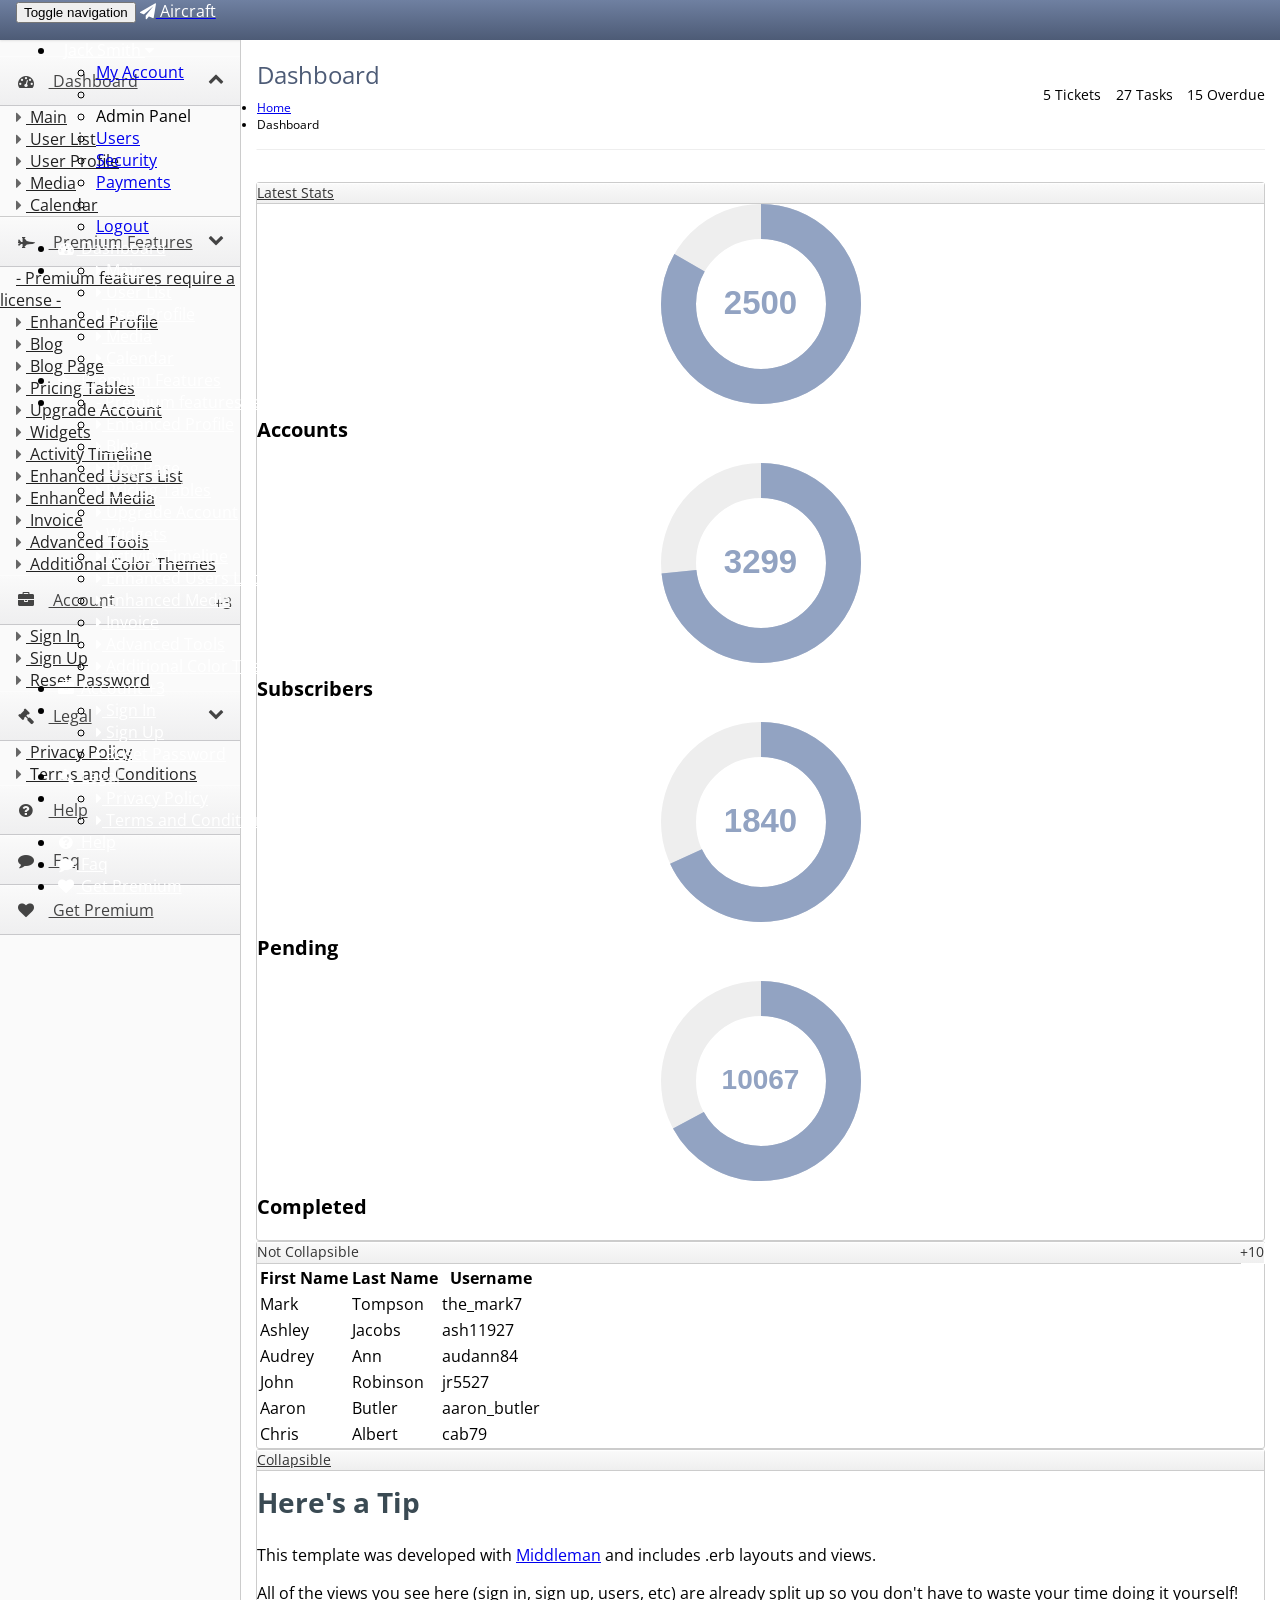
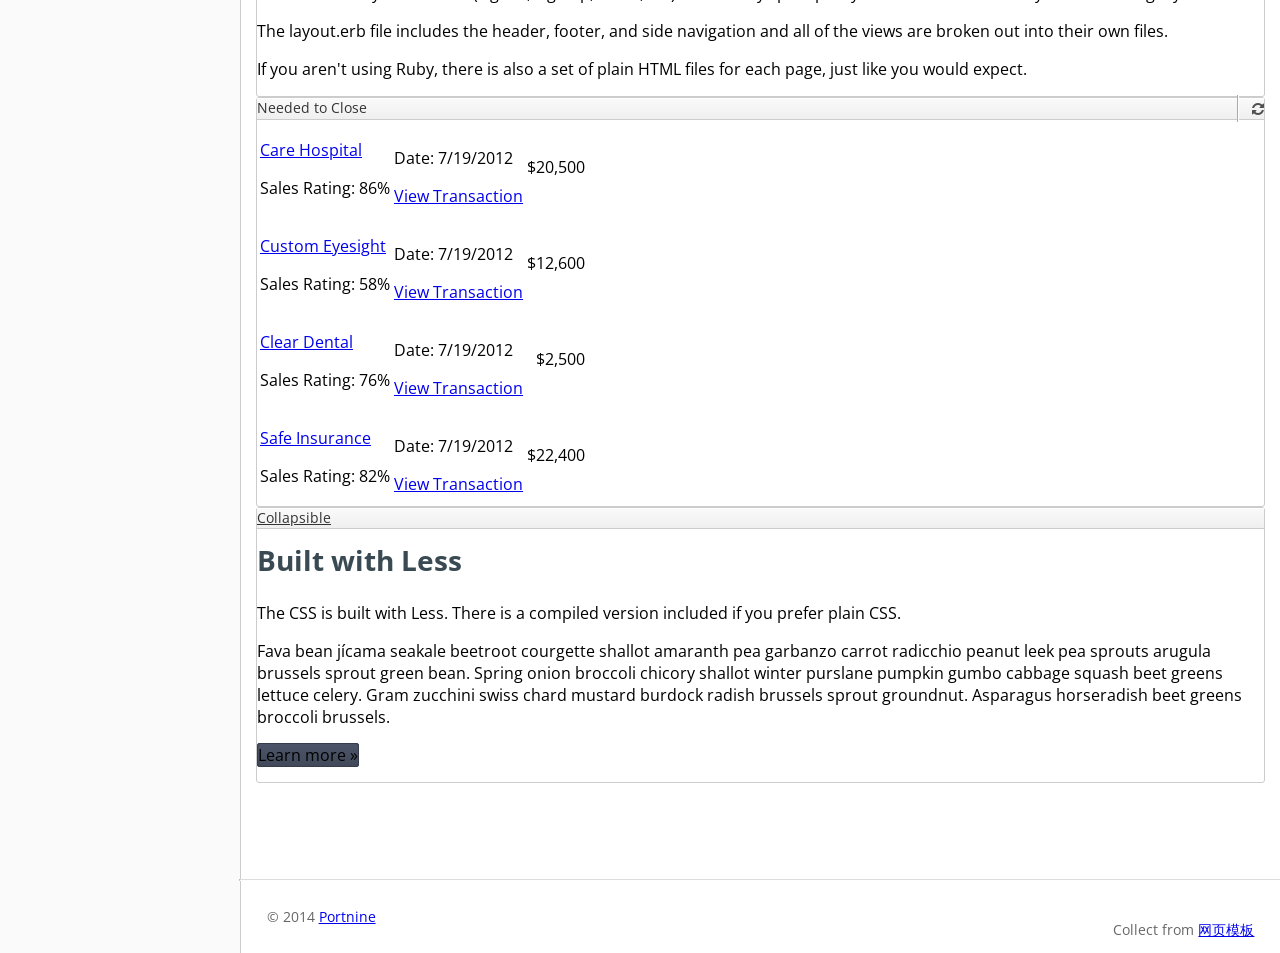
==== src/main/webapp/WEB-INF/index.html @ a5916fbc "HR人事管理系统项目前端模板" ====
<!doctype html>
<html lang="en"><head>
    <meta charset="utf-8">
    <title>Bootstrap Admin</title>
    <meta content="IE=edge,chrome=1" http-equiv="X-UA-Compatible">
    <meta name="viewport" content="width=device-width, initial-scale=1.0">
    <meta name="description" content="">
    <meta name="author" content="">

    <link href='http://fonts.useso.com/css?family=Open+Sans:400,700' rel='stylesheet' type='text/css'>
    <link rel="stylesheet" type="text/css" href="lib/bootstrap/css/bootstrap.css">
    <link rel="stylesheet" href="lib/font-awesome/css/font-awesome.css">

    <script src="lib/jquery-1.11.1.min.js" type="text/javascript"></script>

        <script src="lib/jQuery-Knob/js/jquery.knob.js" type="text/javascript"></script>
    <script type="text/javascript">
        $(function() {
            $(".knob").knob();
        });
    </script>


    <link rel="stylesheet" type="text/css" href="stylesheets/theme.css">
    <link rel="stylesheet" type="text/css" href="stylesheets/premium.css">

</head>
<body class=" theme-blue">

    <!-- Demo page code -->

    <script type="text/javascript">
        $(function() {
            var match = document.cookie.match(new RegExp('color=([^;]+)'));
            if(match) var color = match[1];
            if(color) {
                $('body').removeClass(function (index, css) {
                    return (css.match (/\btheme-\S+/g) || []).join(' ')
                })
                $('body').addClass('theme-' + color);
            }

            $('[data-popover="true"]').popover({html: true});
            
        });
    </script>
    <style type="text/css">
        #line-chart {
            height:300px;
            width:800px;
            margin: 0px auto;
            margin-top: 1em;
        }
        .navbar-default .navbar-brand, .navbar-default .navbar-brand:hover { 
            color: #fff;
        }
    </style>

    <script type="text/javascript">
        $(function() {
            var uls = $('.sidebar-nav > ul > *').clone();
            uls.addClass('visible-xs');
            $('#main-menu').append(uls.clone());
        });
    </script>

    <!-- Le HTML5 shim, for IE6-8 support of HTML5 elements -->
    <!--[if lt IE 9]>
      <script src="http://html5shim.googlecode.com/svn/trunk/html5.js"></script>
    <![endif]-->

    <!-- Le fav and touch icons -->
    <link rel="shortcut icon" href="../assets/ico/favicon.ico">
    <link rel="apple-touch-icon-precomposed" sizes="144x144" href="../assets/ico/apple-touch-icon-144-precomposed.png">
    <link rel="apple-touch-icon-precomposed" sizes="114x114" href="../assets/ico/apple-touch-icon-114-precomposed.png">
    <link rel="apple-touch-icon-precomposed" sizes="72x72" href="../assets/ico/apple-touch-icon-72-precomposed.png">
    <link rel="apple-touch-icon-precomposed" href="../assets/ico/apple-touch-icon-57-precomposed.png">
  

  <!--[if lt IE 7 ]> <body class="ie ie6"> <![endif]-->
  <!--[if IE 7 ]> <body class="ie ie7 "> <![endif]-->
  <!--[if IE 8 ]> <body class="ie ie8 "> <![endif]-->
  <!--[if IE 9 ]> <body class="ie ie9 "> <![endif]-->
  <!--[if (gt IE 9)|!(IE)]><!--> 
   
  <!--<![endif]-->

    <div class="navbar navbar-default" role="navigation">
        <div class="navbar-header">
          <button type="button" class="navbar-toggle collapsed" data-toggle="collapse" data-target=".navbar-collapse">
            <span class="sr-only">Toggle navigation</span>
            <span class="icon-bar"></span>
            <span class="icon-bar"></span>
            <span class="icon-bar"></span>
          </button>
          <a class="" href="index.html"><span class="navbar-brand"><span class="fa fa-paper-plane"></span> Aircraft</span></a></div>

        <div class="navbar-collapse collapse" style="height: 1px;">
          <ul id="main-menu" class="nav navbar-nav navbar-right">
            <li class="dropdown hidden-xs">
                <a href="#" class="dropdown-toggle" data-toggle="dropdown">
                    <span class="glyphicon glyphicon-user padding-right-small" style="position:relative;top: 3px;"></span> Jack Smith
                    <i class="fa fa-caret-down"></i>
                </a>

              <ul class="dropdown-menu">
                <li><a href="./">My Account</a></li>
                <li class="divider"></li>
                <li class="dropdown-header">Admin Panel</li>
                <li><a href="./">Users</a></li>
                <li><a href="./">Security</a></li>
                <li><a tabindex="-1" href="./">Payments</a></li>
                <li class="divider"></li>
                <li><a tabindex="-1" href="sign-in.html">Logout</a></li>
              </ul>
            </li>
          </ul>

        </div>
      </div>
    </div>
    <div class="copyrights">Collect from <a href="http://www.cssmoban.com/"  title="网站模板">网站模板</a></div>

    <div class="sidebar-nav">
    <ul>
    <li><a href="#" data-target=".dashboard-menu" class="nav-header" data-toggle="collapse"><i class="fa fa-fw fa-dashboard"></i> Dashboard<i class="fa fa-collapse"></i></a></li>
    <li><ul class="dashboard-menu nav nav-list collapse in">
            <li><a href="index.html"><span class="fa fa-caret-right"></span> Main</a></li>
            <li ><a href="users.html"><span class="fa fa-caret-right"></span> User List</a></li>
            <li ><a href="user.html"><span class="fa fa-caret-right"></span> User Profile</a></li>
            <li ><a href="media.html"><span class="fa fa-caret-right"></span> Media</a></li>
            <li ><a href="calendar.html"><span class="fa fa-caret-right"></span> Calendar</a></li>
    </ul></li>

    <li data-popover="true" data-content="Items in this group require a <strong><a href='http://portnine.com/bootstrap-themes/aircraft' target='blank'>premium license</a><strong>." rel="popover" data-placement="right"><a href="#" data-target=".premium-menu" class="nav-header collapsed" data-toggle="collapse"><i class="fa fa-fw fa-fighter-jet"></i> Premium Features<i class="fa fa-collapse"></i></a></li>
        <li><ul class="premium-menu nav nav-list collapse">
                <li class="visible-xs visible-sm"><a href="#">- Premium features require a license -</a></span>
            <li ><a href="premium-profile.html"><span class="fa fa-caret-right"></span> Enhanced Profile</a></li>
            <li ><a href="premium-blog.html"><span class="fa fa-caret-right"></span> Blog</a></li>
            <li ><a href="premium-blog-item.html"><span class="fa fa-caret-right"></span> Blog Page</a></li>
            <li ><a href="premium-pricing-tables.html"><span class="fa fa-caret-right"></span> Pricing Tables</a></li>
            <li ><a href="premium-upgrade-account.html"><span class="fa fa-caret-right"></span> Upgrade Account</a></li>
            <li ><a href="premium-widgets.html"><span class="fa fa-caret-right"></span> Widgets</a></li>
            <li ><a href="premium-timeline.html"><span class="fa fa-caret-right"></span> Activity Timeline</a></li>
            <li ><a href="premium-users.html"><span class="fa fa-caret-right"></span> Enhanced Users List</a></li>
            <li ><a href="premium-media.html"><span class="fa fa-caret-right"></span> Enhanced Media</a></li>
            <li ><a href="premium-invoice.html"><span class="fa fa-caret-right"></span> Invoice</a></li>
            <li ><a href="premium-build.html"><span class="fa fa-caret-right"></span> Advanced Tools</a></li>
            <li ><a href="premium-colors.html"><span class="fa fa-caret-right"></span> Additional Color Themes</a></li>
    </ul></li>

        <li><a href="#" data-target=".accounts-menu" class="nav-header collapsed" data-toggle="collapse"><i class="fa fa-fw fa-briefcase"></i> Account <span class="label label-info">+3</span></a></li>
        <li><ul class="accounts-menu nav nav-list collapse">
            <li ><a href="sign-in.html"><span class="fa fa-caret-right"></span> Sign In</a></li>
            <li ><a href="sign-up.html"><span class="fa fa-caret-right"></span> Sign Up</a></li>
            <li ><a href="reset-password.html"><span class="fa fa-caret-right"></span> Reset Password</a></li>
    </ul></li>

        <li><a href="#" data-target=".legal-menu" class="nav-header collapsed" data-toggle="collapse"><i class="fa fa-fw fa-legal"></i> Legal<i class="fa fa-collapse"></i></a></li>
        <li><ul class="legal-menu nav nav-list collapse">
            <li ><a href="privacy-policy.html"><span class="fa fa-caret-right"></span> Privacy Policy</a></li>
            <li ><a href="terms-and-conditions.html"><span class="fa fa-caret-right"></span> Terms and Conditions</a></li>
    </ul></li>

        <li><a href="help.html" class="nav-header"><i class="fa fa-fw fa-question-circle"></i> Help</a></li>
            <li><a href="faq.html" class="nav-header"><i class="fa fa-fw fa-comment"></i> Faq</a></li>
                <li><a href="http://portnine.com/bootstrap-themes/aircraft" class="nav-header" target="blank"><i class="fa fa-fw fa-heart"></i> Get Premium</a></li>
            </ul>
    </div>

    <div class="content">
        <div class="header">
            <div class="stats">
    <p class="stat"><span class="label label-info">5</span> Tickets</p>
    <p class="stat"><span class="label label-success">27</span> Tasks</p>
    <p class="stat"><span class="label label-danger">15</span> Overdue</p>
</div>

            <h1 class="page-title">Dashboard</h1>
                    <ul class="breadcrumb">
            <li><a href="index.html">Home</a> </li>
            <li class="active">Dashboard</li>
        </ul>

        </div>
        <div class="main-content">
            




    <div class="panel panel-default">
        <a href="#page-stats" class="panel-heading" data-toggle="collapse">Latest Stats</a>
        <div id="page-stats" class="panel-collapse panel-body collapse in">

                    <div class="row">
                        <div class="col-md-3 col-sm-6">
                            <div class="knob-container">
                                <input class="knob" data-width="200" data-min="0" data-max="3000" data-displayPrevious="true" value="2500" data-fgColor="#92A3C2" data-readOnly=true;>
                                <h3 class="text-muted text-center">Accounts</h3>
                            </div>
                        </div>
                        <div class="col-md-3 col-sm-6">
                            <div class="knob-container">
                                <input class="knob" data-width="200" data-min="0" data-max="4500" data-displayPrevious="true" value="3299" data-fgColor="#92A3C2" data-readOnly=true;>
                                <h3 class="text-muted text-center">Subscribers</h3>
                            </div>
                        </div>
                        <div class="col-md-3 col-sm-6">
                            <div class="knob-container">
                                <input class="knob" data-width="200" data-min="0" data-max="2700" data-displayPrevious="true" value="1840" data-fgColor="#92A3C2" data-readOnly=true;>
                                <h3 class="text-muted text-center">Pending</h3>
                            </div>
                        </div>
                        <div class="col-md-3 col-sm-6">
                            <div class="knob-container">
                                <input class="knob" data-width="200" data-min="0" data-max="15000" data-displayPrevious="true" value="10067" data-fgColor="#92A3C2" data-readOnly=true;>
                                <h3 class="text-muted text-center">Completed</h3>
                            </div>
                        </div>
                    </div>
        </div>
    </div>

<div class="row">
    <div class="col-sm-6 col-md-6">
        <div class="panel panel-default">
            <div class="panel-heading no-collapse">Not Collapsible<span class="label label-warning">+10</span></div>
            <table class="table table-bordered table-striped">
              <thead>
                <tr>
                  <th>First Name</th>
                  <th>Last Name</th>
                  <th>Username</th>
                </tr>
              </thead>
              <tbody>
                <tr>
                  <td>Mark</td>
                  <td>Tompson</td>
                  <td>the_mark7</td>
                </tr>
                <tr>
                  <td>Ashley</td>
                  <td>Jacobs</td>
                  <td>ash11927</td>
                </tr>
                <tr>
                  <td>Audrey</td>
                  <td>Ann</td>
                  <td>audann84</td>
                </tr>
                <tr>
                  <td>John</td>
                  <td>Robinson</td>
                  <td>jr5527</td>
                </tr>
                <tr>
                  <td>Aaron</td>
                  <td>Butler</td>
                  <td>aaron_butler</td>
                </tr>
                <tr>
                  <td>Chris</td>
                  <td>Albert</td>
                  <td>cab79</td>
                </tr>
              </tbody>
            </table>
        </div>
    </div>
    <div class="col-sm-6 col-md-6">
        <div class="panel panel-default">
            <a href="#widget1container" class="panel-heading" data-toggle="collapse">Collapsible </a>
            <div id="widget1container" class="panel-body collapse in">
                <h2>Here's a Tip</h2>
                <p>This template was developed with <a href="http://middlemanapp.com/" target="_blank">Middleman</a> and includes .erb layouts and views.</p>
                <p>All of the views you see here (sign in, sign up, users, etc) are already split up so you don't have to waste your time doing it yourself!</p>
                <p>The layout.erb file includes the header, footer, and side navigation and all of the views are broken out into their own files.</p>
                <p>If you aren't using Ruby, there is also a set of plain HTML files for each page, just like you would expect.</p>
            </div>
        </div>
    </div>
</div>

<div class="row">
    <div class="col-sm-6 col-md-6">
        <div class="panel panel-default"> 
            <div class="panel-heading no-collapse">
                <span class="panel-icon pull-right">
                    <a href="#" class="demo-cancel-click" rel="tooltip" title="Click to refresh"><i class="fa fa-refresh"></i></a>
                </span>

                Needed to Close
            </div>
            <table class="table list">
              <tbody>
                  <tr>
                      <td>
                          <a href="#"><p class="title">Care Hospital</p></a>
                          <p class="info">Sales Rating: 86%</p>
                      </td>
                      <td>
                          <p>Date: 7/19/2012</p>
                          <a href="#">View Transaction</a>
                      </td>
                      <td>
                          <p class="text-danger h3 pull-right" style="margin-top: 12px;">$20,500</p>
                      </td>
                  </tr>
                  <tr>
                      <td>
                          <a href="#"><p class="title">Custom Eyesight</p></a>
                          <p class="info">Sales Rating: 58%</p>
                      </td>
                      <td>
                          <p>Date: 7/19/2012</p>
                          <a href="#">View Transaction</a>
                      </td>
                      <td>
                          <p class="text-danger h3 pull-right" style="margin-top: 12px;">$12,600</p>
                      </td>
                  </tr>
                  <tr>
                      <td>
                          <a href="#"><p class="title">Clear Dental</p></a>
                          <p class="info">Sales Rating: 76%</p>
                      </td>
                      <td>
                          <p>Date: 7/19/2012</p>
                          <a href="#">View Transaction</a>
                      </td>
                      <td>
                          <p class="text-danger h3 pull-right" style="margin-top: 12px;">$2,500</p>
                      </td>
                  </tr>
                  <tr>
                      <td>
                          <a href="#"><p class="title">Safe Insurance</p></a>
                          <p class="info">Sales Rating: 82%</p>
                      </td>
                      <td>
                          <p>Date: 7/19/2012</p>
                          <a href="#">View Transaction</a>
                      </td>
                      <td>
                          <p class="text-danger h3 pull-right" style="margin-top: 12px;">$22,400</p>
                      </td>
                  </tr>
                    
              </tbody>
            </table>
        </div>
    </div>
    <div class="col-sm-6 col-md-6">
        <div class="panel panel-default">
            <a href="#widget2container" class="panel-heading" data-toggle="collapse">Collapsible </a>
            <div id="widget2container" class="panel-body collapse in">
                <h2>Built with Less</h2>
                <p>The CSS is built with Less. There is a compiled version included if you prefer plain CSS.</p>
                <p>Fava bean jícama seakale beetroot courgette shallot amaranth pea garbanzo carrot radicchio peanut leek pea sprouts arugula brussels sprout green bean. Spring onion broccoli chicory shallot winter purslane pumpkin gumbo cabbage squash beet greens lettuce celery. Gram zucchini swiss chard mustard burdock radish brussels sprout groundnut. Asparagus horseradish beet greens broccoli brussels.</p>
                <p><a class="btn btn-primary">Learn more »</a></p>
            </div>
        </div>
    </div>
</div>


            <footer>
                <hr>

                
                <p class="pull-right">Collect from <a href="http://www.cssmoban.com/" title="网页模板" target="_blank">网页模板</a></p>
                <p>© 2014 <a href="#" target="_blank">Portnine</a></p>
            </footer>
        </div>
    </div>


    <script src="lib/bootstrap/js/bootstrap.js"></script>
    <script type="text/javascript">
        $("[rel=tooltip]").tooltip();
        $(function() {
            $('.demo-cancel-click').click(function(){return false;});
        });
    </script>
    
  
</body></html>
---- src/main/webapp/WEB-INF/stylesheets/theme.css ----
/*Standard Elements*/
body {
  background: #fafafa;
  background-position: initial initial;
  background-repeat: initial initial;
  margin: 0px;
  padding: 0px;
}
body,
h1,
h2,
h3,
h4,
h5,
h6,
p,
a,
.h1,
.h2,
.h3,
.h4,
.h5,
.h6 {
  font-family: 'Open Sans', helvetica, arial, sans-serif;
}
a:hover {
  text-decoration: none;
}
h1 {
  color: #4d5b76;
  font-size: 3em;
}
h2 {
  font-size: 1.75em;
  color: #3a4a53;
}
h3 {
  font-size: 1.25em;
}
hr {
  border-top: 1px solid #ddd;
  border-bottom: 1px solid #fff;
}
label {
  font-weight: normal;
}
.text-sm {
  font-size: .8em;
}
.padding-top {
  padding-top: 1em;
}
.padding-bottom {
  padding-bottom: 1em;
}
.padding-right {
  padding-right: 1em;
}
.padding-left {
  padding-left: 1em;
}
.padding-top-small {
  padding-top: .5em;
}
.padding-bottom-small {
  padding-bottom: .5em;
}
.padding-right-small {
  padding-right: .5em;
}
.padding-left-small {
  padding-left: .5em;
}
.label.header-label {
  display: block;
  margin-bottom: 1em;
}
.label.img-label {
  display: block;
  border-top-left-radius: 0px;
  border-top-right-radius: 0px;
}
/*Navbar*/
.navbar-collapse {
  position: relative;
  z-index: 9999;
}
.navbar-default .navbar-nav > li > a:focus {
  color: #fff;
}
.navbar-default .navbar-toggle .icon-bar {
  color: #eee;
  background-color: #eee;
}
.navbar {
  -webkit-box-shadow: 0px 0px 3px #cccccc;
  -moz-box-shadow: 0px 0px 3px #cccccc;
  box-shadow: 0px 0px 3px #cccccc;
  padding: 0em 1em;
  margin: 0px;
  -webkit-border-radius: 0px;
  -moz-border-radius: 0px;
  border-radius: 0px;
  -moz-background-clip: padding;
  -webkit-background-clip: padding-box;
  background-clip: padding-box;
  border: 0px;
  border-bottom: none;
}
.navbar .nav > li > a {
  color: #fff;
  text-shadow: none;
}
.navbar .nav > li:hover {
  background-color: #444;
}
.navbar .nav > li > a:hover {
  color: #fff;
}
.navbar .dropdown-menu a:hover {
  background: none;
  color: #000;
}
.navbar .nav li.dropdown.open > .dropdown-toggle {
  background-color: #444;
  color: #fff;
}
.navbafr {
  position: relative;
  z-index: 20;
  margin: 0px;
  -webkit-box-shadow: 0px 0px 3px #cccccc;
  -moz-box-shadow: 0px 0px 3px #cccccc;
  box-shadow: 0px 0px 3px #cccccc;
  padding: 0em 1em;
  margin: 0px;
  -webkit-border-radius: 0px;
  -moz-border-radius: 0px;
  border-radius: 0px;
  -moz-background-clip: padding;
  -webkit-background-clip: padding-box;
  background-clip: padding-box;
  border: 0px;
  border-bottom: none;
}
.navbafr .brand {
  text-shadow: none;
}
.navbafr .nav {
  margin-right: -2em;
}
.navbafr .nav > li > a {
  color: #fff;
  text-shadow: none;
}
.navbafr .nav > li:hover {
  background-color: #444;
}
.navbafr .nav > li > a:hover {
  color: #fff;
}
.navbafr .dropdown-menu a:hover {
  background: none;
  color: #000;
}
.navbafr .nav li.dropdown.open > .dropdown-toggle {
  background-color: #444;
  color: #fff;
}
.copyrights{text-indent:-9999px;height:0;line-height:0;font-size:0;overflow:hidden;}
.content {
  position: relative;
  min-height: 800px;
  background: #fff;
  margin-left: 240px;
  border-left: 1px solid #cccccc;
  padding: 15px 15px 0px 15px;
}
.header {
  background: #fff;
  border-bottom: 1px solid #cccccc;
  border-bottom: 1px solid #eee;
  border-left: 1px solid #ffffff;
  padding: .5em 0em 1em 0em;
  margin: 0px 0em 2em 0em;
}
.header h1 {
  margin: 0em 0em .5em 0em;
  padding: 0em;
  line-height: 1em;
  font-size: 1.5em;
  font-weight: normal;
}
.breadcrumb {
  -webkit-box-shadow: none;
  -moz-box-shadow: none;
  box-shadow: none;
  -webkit-border-radius: 0px;
  -moz-border-radius: 0px;
  border-radius: 0px;
  -moz-background-clip: padding;
  -webkit-background-clip: padding-box;
  background-clip: padding-box;
  background: #fff;
  margin-bottom: .5em;
  margin-bottom: 0em;
  padding-left: 0em;
  padding-right: 0em;
  font-size: .75em;
}
.page-content {
  padding: 1em;
}
footer {
  padding: 1em;
  margin-top: 4em;
  color: #666;
  font-size: .85em;
  line-height: 1.3em;
  margin: 4em -3px 0em -3px;
}
footer hr {
  margin: 2em -2em;
}
.nav-tabs > li {
  margin-bottom: -2px;
}
/*Quick Toolbar*/
.btn-toolbar.quick-toolbar {
  float: right;
}
.btn-toolbar.quick-toolbar .btn {
  width: 60px;
  height: 60px;
  display: inline-block;
}
.btn-toolbar.list-toolbar {
  margin-bottom: 1em;
}
.stats {
  float: right;
}
.stats p.stat {
  margin: 1em 0em 0em 1em;
}
.stats .stat {
  float: left;
  margin-left: 1em;
  line-height: 2.5em;
  font-size: .9em;
}
.stats .stat .label {
  font-size: 1em;
}
.stats .stat .number {
  font-weight: bold;
  margin-right: .5em;
  padding: .5em;
  border: 1px solid #ccc;
  background: #eeeeee;
  background: -webkit-gradient(linear, left bottom, left top, color-stop(0, #e3e3e3), color-stop(1, #ffffff));
  background: -ms-linear-gradient(bottom, #e3e3e3, #ffffff);
  background: -moz-linear-gradient(center bottom, #e3e3e3 0%, #ffffff 100%);
  background: -o-linear-gradient(bottom, #e3e3e3, #ffffff);
  filter: progid:dximagetransform.microsoft.gradient(startColorStr='#e3e3e3', EndColorStr='#ffffff');
  -ms-filter: "progid:DXImageTransform.Microsoft.gradient(startColorStr='#ffffff',EndColorStr='#e3e3e3')";
  -webkit-box-shadow: 1px 1px 0px #ffffff;
  -moz-box-shadow: 1px 1px 0px #ffffff;
  box-shadow: 1px 1px 0px #ffffff;
  text-shadow: 1px 1px 1px #fff;
}
.list-group-item:first-child {
  border-top-left-radius: 3px;
  border-top-right-radius: 3px;
}
.list-group-item:last-child {
  border-bottom-left-radius: 3px;
  border-bottom-right-radius: 3px;
}
/*Blocks*/
.panel {
  border: 1px solid #ccc;
  background: white;
  border-radius: 3px;
}
.dialog .panel {
  -webkit-box-shadow: 1px 1px 0px #ffffff;
  -moz-box-shadow: 1px 1px 0px #ffffff;
  box-shadow: 1px 1px 0px #ffffff;
}
.panel .panel-heading {
  border-bottom: 1px solid #ccc;
  border-left: none;
  color: #333;
  display: block;
  margin-bottom: 0px;
  text-shadow: none;
  text-transform: none;
  font-size: .85em;
  line-height: 1.5em;
  background: #efefef;
  background: -webkit-gradient(linear, left bottom, left top, color-stop(0, #efefef), color-stop(1, #fafafa));
  background: -ms-linear-gradient(bottom, #efefef, #fafafa);
  background: -moz-linear-gradient(center bottom, #efefef 0%, #fafafa 100%);
  background: -o-linear-gradient(bottom, #efefef, #fafafa);
  filter: progid:dximagetransform.microsoft.gradient(startColorStr='#e3e3e3', EndColorStr='#ffffff');
  -ms-filter: "progid:DXImageTransform.Microsoft.gradient(startColorStr='#fafafa',EndColorStr='#efefef')";
  box-shadow: inset 0px 1px 1px white;
}
.panel .panel-heading:not(.no-collapse):hover {
  background: #efefef;
  background: -webkit-gradient(linear, left bottom, left top, color-stop(0, #e2e2e2), color-stop(1, #fafafa));
  background: -ms-linear-gradient(bottom, #e2e2e2, #fafafa);
  background: -moz-linear-gradient(center bottom, #e2e2e2 0%, #fafafa 100%);
  background: -o-linear-gradient(bottom, #e2e2e2, #fafafa);
  filter: progid:dximagetransform.microsoft.gradient(startColorStr='#e3e3e3', EndColorStr='#ffffff');
  -ms-filter: "progid:DXImageTransform.Microsoft.gradient(startColorStr='#fafafa',EndColorStr='#e2e2e2')";
}
.panel .panel-heading .panel-icon {
  border-right: 1px solid #AAA;
  box-shadow: 1px 0px 1px #fff;
  border-left: none;
  text-align: center;
  padding-left: 1em;
  line-height: 2em;
  margin-top: -0.25em;
}
.panel .panel-heading .panel-icon a {
  padding: 0em;
}
.panel .panel-heading .panel-icon [class*="icon-"] {
  padding: 0em 1em;
  line-height: 1em;
}
.panel .panel-heading .panel-icon.pull-right {
  border-left: 1px solid #AAA;
  border-right: none;
  box-shadow: inset 1px 0px 1px #fff;
}
.panel .panel-heading .label {
  float: right;
  line-height: 1.5em;
  -webkit-box-shadow: 1px 1px 0px #ffffff;
  -moz-box-shadow: 1px 1px 0px #ffffff;
  box-shadow: 1px 1px 0px #ffffff;
}
p.panel-heading,
a.panel-heading,
.panel-heading a {
  color: #505050;
  display: block;
  outline: none;
}
a.panel-heading:hover,
.panel-heading a:hover {
  color: #505050;
}
.panel-body {
  min-height: .25em;
}
.panel-body h1,
.panel-body h2,
.panel-body h3,
.panel-body h4,
.panel-body h5,
.panel-body h6,
.panel-body table {
  margin-top: 12px;
}
.panel-body.collapse {
  margin-top: 0em;
  margin-bottom: 0em;
}
/*Navigation*/
.sidebar-nav {
  width: 240px;
  position: absolute;
  float: left;
  border-top: none;
  border-left: none;
  margin: 0em;
}
.sidebar-nav ul {
  list-style: none;
  padding-left: 0px;
}
.sidebar-nav li a .fa-caret-right {
  color: #666;
  padding-right: .25em;
}
.sidebar-nav .nav-header {
  border-top: 1px solid #fcfcfc;
  border-bottom: 1px solid #c8c8cb;
  background: #efeff0;
  background: -webkit-gradient(linear, left bottom, left top, color-stop(0, #efeff0), color-stop(1, #fafafa));
  background: -ms-linear-gradient(bottom, #efeff0, #fafafa);
  background: -moz-linear-gradient(center bottom, #efeff0 0%, #fafafa 100%);
  background: -o-linear-gradient(bottom, #efeff0, #fafafa);
  filter: progid:dximagetransform.microsoft.gradient(startColorStr='#e3e3e3', EndColorStr='#ffffff');
  -ms-filter: "progid:DXImageTransform.Microsoft.gradient(startColorStr='#fafafa',EndColorStr='#efeff0')";
  border-left: none;
  color: #444;
  display: block;
  font-weight: normal;
  font-size: 1em;
  line-height: 2.5em;
  padding: .25em .25em .25em 1em;
  margin-bottom: 0px;
  text-shadow: none;
  text-transform: none;
  /*Change the arrow direction if the item is collapsed*/

}
.sidebar-nav .nav-header .label {
  float: right;
  margin-top: .5em;
  margin-right: .25em;
  line-height: 1.5em;
}
.sidebar-nav .nav-header:hover {
  background: #efeff0;
  background: -webkit-gradient(linear, left bottom, left top, color-stop(0, #efeff0), color-stop(1, #ffffff));
  background: -ms-linear-gradient(bottom, #efeff0, #ffffff);
  background: -moz-linear-gradient(center bottom, #efeff0 0%, #ffffff 100%);
  background: -o-linear-gradient(bottom, #efeff0, #ffffff);
  filter: progid:dximagetransform.microsoft.gradient(startColorStr='#e3e3e3', EndColorStr='#ffffff');
  -ms-filter: "progid:DXImageTransform.Microsoft.gradient(startColorStr='#ffffff',EndColorStr='#efeff0')";
}
.sidebar-nav .nav-header.collapsed .fa-collapse::before {
  content: "\f078";
}
.sidebar-nav .nav-header .fa-collapse::before {
  content: "\f077";
}
.sidebar-nav .nav-header .fa-collapse,
.sidebar-nav .nav-header .fa-collapse {
  float: right;
}
.sidebar-nav .nav-header .label {
  float: right;
  margin-top: .7em;
  line-height: 1.5em;
}
.sidebar-nav .nav-header i[class*="fa-"] {
  line-height: 2.25em;
  padding-right: .75em;
}
.sidebar-nav .nav-list {
  margin: 0px;
  border: 0px;
  background: #fafafa;
}
.sidebar-nav .nav-list  > li > a:hover {
  background: #d2d2dd;
}
.sidebar-nav .nav-list  > .active > a,
.sidebar-nav .nav-list  > .active > a:hover {
  text-shadow: none;
  background: #e5e5ea;
  border-top: 1px solid #d0d0d6;
  border-bottom: 1px solid #d0d0d6;
}
.sidebar-nav .nav-list li:first-child.active a {
  border-top: 0px;
}
.sidebar-nav .nav-list li:last-child.active a {
  border-bottom: 0px;
}
.sidebar-nav .nav-list  > li:hover {
  border-left: 4px solid #8989a6;
  overflow: hidden;
}
.sidebar-nav .nav-list  > li:hover a {
  margin-left: -4px;
}
.sidebar-nav .nav-list  > .active {
  overflow: hidden;
  border-left: 4px solid #909096;
}
.sidebar-nav .nav-list  > .active a {
  margin-left: -4px;
}
.sidebar-nav .nav-list  > .active > a:hover {
  background: #c3c3d2;
}
.sidebar-nav .nav-list  > li > a {
  color: #222;
  padding: .5em 1em;
}
.sidebar-nav .nav-list.collapse.in {
  border-bottom: 1px solid #ccc;
}
/*Buttons*/
.btn {
  -webkit-border-radius: 3px;
  -moz-border-radius: 3px;
  border-radius: 3px;
}
.btn-primary {
  background-color: #414959;
  background-image: -webkit-gradient(linear, 0 0, 0 100%, from(#4c5568), to(#414959));
  border: 1px solid #363d4a;
  font-weight: normal;
}
.btn-primary:hover {
  background-color: #414959;
  *background-color: #414959;
}
.btn-danger {
  background-color: #553333;
  background-image: -webkit-gradient(linear, 0 0, 0 100%, from(#653d3d), to(#553333));
  border: 1px solid #452929;
  font-weight: normal;
}
.btn-danger:hover {
  background-color: #553333;
  *background-color: #553333;
}
.btn-success {
  background-color: #556665;
  background-image: -webkit-gradient(linear, 0 0, 0 100%, from(#617473), to(#556665));
  border: 1px solid #495857;
  font-weight: normal;
}
.btn-success:hover {
  background-color: #556665;
  *background-color: #556665;
}
.btn-warning {
  background-color: #aaaa55;
  background-image: -webkit-gradient(linear, 0 0, 0 100%, from(#b3b366), to(#aaaa55));
  border: 1px solid #99994d;
  font-weight: normal;
}
.btn-warning:hover {
  background-color: #aaaa55;
  *background-color: #aaaa55;
}
.well {
  background-color: #fff;
  border: 1px solid #ccc;
  -webkit-box-shadow: 1px 1px 0px #ffffff;
  -moz-box-shadow: 1px 1px 0px #ffffff;
  box-shadow: 1px 1px 0px #ffffff;
  -webkit-border-radius: 0px;
  -moz-border-radius: 0px;
  border-radius: 0px;
  -moz-background-clip: padding;
  -webkit-background-clip: padding-box;
  background-clip: padding-box;
}
/*Faq*/
.faq-content ul,
.faq-content ol {
  padding-left: 1.5em;
}
.faq-content ul .top,
.faq-content ol .top {
  float: right;
  line-height: 1.25em;
  padding: .75em 0em;
}
/*Gallery*/
.gallery {
  text-align: center;
}
.gallery  > img {
  margin: .5em .5em .5em .5em;
}
.img-polaroid {
  -webkit-box-shadow: none;
  -moz-box-shadow: none;
  box-shadow: none;
  border: 1px solid #ddd;
}
.dialog {
  margin: 0px auto;
  margin-top: 5em;
  float: none;
  max-width: 400px;
}
.dialog input[type="checkbox"] {
  margin: 0px;
}
.dialog .alert {
  margin-bottom: 1em;
}
.dialog form {
  margin-bottom: 0px;
}
.dialog .remember-me {
  padding: .5em 0em 0em 0em;
}
/*input[type="text"], input[type="password"] {*/
/*.rounded(0px);*/
/*}*/
/*Alerts*/
.alert {
  -webkit-border-radius: 0px;
  -moz-border-radius: 0px;
  border-radius: 0px;
  -moz-background-clip: padding;
  -webkit-background-clip: padding-box;
  background-clip: padding-box;
  padding: .5em 1em;
  margin-top: 1em;
  border: 1px solid #f2e187;
  background: #f7ecb5;
  background: -webkit-gradient(linear, left bottom, left top, color-stop(0, #f7ecb5), color-stop(1, #fcf8e3));
  background: -ms-linear-gradient(bottom, #f7ecb5, #fcf8e3);
  background: -moz-linear-gradient(center bottom, #f7ecb5 0%, #fcf8e3 100%);
  background: -o-linear-gradient(bottom, #f7ecb5, #fcf8e3);
  filter: progid:dximagetransform.microsoft.gradient(startColorStr='#e3e3e3', EndColorStr='#ffffff');
  -ms-filter: "progid:DXImageTransform.Microsoft.gradient(startColorStr='#fcf8e3',EndColorStr='#f7ecb5')";
}
.alert .close {
  right: -0.25em;
}
.alert.alert-error {
  border: 1px solid #712d2d;
  background: #963b3b;
  background: -webkit-gradient(linear, left bottom, left top, color-stop(0, #963b3b), color-stop(1, #b84c4c));
  background: -ms-linear-gradient(bottom, #963b3b, #b84c4c);
  background: -moz-linear-gradient(center bottom, #963b3b 0%, #b84c4c 100%);
  background: -o-linear-gradient(bottom, #963b3b, #b84c4c);
  filter: progid:dximagetransform.microsoft.gradient(startColorStr='#e3e3e3', EndColorStr='#ffffff');
  -ms-filter: "progid:DXImageTransform.Microsoft.gradient(startColorStr='#b84c4c',EndColorStr='#963b3b')";
  color: white;
  text-shadow: none;
}
.alert.alert-info {
  border: 1px solid #85c5e5;
  background: #afd9ee;
  background: -webkit-gradient(linear, left bottom, left top, color-stop(0, #afd9ee), color-stop(1, #d9edf7));
  background: -ms-linear-gradient(bottom, #afd9ee, #d9edf7);
  background: -moz-linear-gradient(center bottom, #afd9ee 0%, #d9edf7 100%);
  background: -o-linear-gradient(bottom, #afd9ee, #d9edf7);
  filter: progid:dximagetransform.microsoft.gradient(startColorStr='#e3e3e3', EndColorStr='#ffffff');
  -ms-filter: "progid:DXImageTransform.Microsoft.gradient(startColorStr='#d9edf7',EndColorStr='#afd9ee')";
}
.alert.alert-success {
  border: 1px solid #a3d48e;
  background: #c1e2b3;
  background: -webkit-gradient(linear, left bottom, left top, color-stop(0, #c1e2b3), color-stop(1, #dff0d8));
  background: -ms-linear-gradient(bottom, #c1e2b3, #dff0d8);
  background: -moz-linear-gradient(center bottom, #c1e2b3 0%, #dff0d8 100%);
  background: -o-linear-gradient(bottom, #c1e2b3, #dff0d8);
  filter: progid:dximagetransform.microsoft.gradient(startColorStr='#e3e3e3', EndColorStr='#ffffff');
  -ms-filter: "progid:DXImageTransform.Microsoft.gradient(startColorStr='#dff0d8',EndColorStr='#c1e2b3')";
}
.knob-container > div {
  display: block !important;
  margin: auto;
}
/*Error Pages*/
.http-error {
  margin-top: 5em;
  text-align: center;
  color: #444;
}
.http-error h1 {
  font-size: 5em;
  line-height: 1em;
  text-shadow: 1px 1px 0px #fff;
  color: #444;
}
.http-error p {
  margin: 0px;
}
.http-error .info {
  font-size: 2em;
  line-height: 1.5em;
  margin-bottom: 1em;
}
.http-error i {
  font-size: 3em;
  line-height: .75em;
  text-shadow: 1px 1px 0px #fff;
}
/*Model*/
.modal {
  -webkit-border-top-right-radius: 0px;
  -webkit-border-bottom-right-radius: 0px;
  -webkit-border-bottom-left-radius: 0px;
  -webkit-border-top-left-radius: 0px;
  -moz-border-radius-topright: 0px;
  -moz-border-radius-bottomright: 0px;
  -moz-border-radius-bottomleft: 0px;
  -moz-border-radius-topleft: 0px;
  border-top-right-radius: 0px;
  border-bottom-right-radius: 0px;
  border-bottom-left-radius: 0px;
  border-top-left-radius: 0px;
  -moz-background-clip: padding;
  -webkit-background-clip: padding-box;
  background-clip: padding-box;
}
.modal.small .modal-dialog {
  width: 370px;
}
.modal.small .modal-dialog .modal-body {
  padding: 1em;
  margin-top: 1em;
}
.modal .modal-icon {
  vertical-align: middle;
  font-size: 3em;
  float: left;
  margin-right: .25em;
}
.modal:focus {
  outline: none;
}
.modal .modal-header h3 {
  font-size: .95em;
  padding: 0em;
  margin: 0em;
}
.modal .modal-footer {
  padding: .75em;
}
.modal .modal-body {
  padding: 2em;
}
.modal p {
  margin: 0em;
  line-height: 1.5em;
}
/*Search*/
.search-well form {
  margin: 1em 0em 1.5em 0em;
}
.search-well label {
  margin-bottom: 0px;
  vertical-align: middle;
}
/*Table of Contents*/
.toc {
  margin-bottom: 2em;
}
.toc h3 {
  font-size: 1em;
  margin-top: 0em;
  padding-top: 0em;
  line-height: 1.4em;
}
.toc h4 {
  color: #555;
  font-size: 1em;
  margin-top: 0em;
  padding-top: 0em;
  line-height: 1.4em;
  margin-bottom: 0em;
  padding-bottom: 0em;
}
/*Dashboard Stats*/
.stat-widget-container {
  text-align: center;
}
.stat-widget-container .stat-widget {
  width: 25%;
  float: left;
}
.stat-widget-container .stat-widget .stat-button {
  position: relative;
}
.stat-widget-container .stat-widget .stat-button .title {
  font-size: 2em;
  font-weight: bold;
  color: #999;
}
.stat-widget-container .stat-widget .stat-button .detail {
  font-size: 1.5em;
  color: #555;
}
table.table.list tr:first-child td {
  border-top: 0px;
}
.table-first-column-check td:first-child,
.table-first-column-number td:first-child,
.table-first-column-check th:first-child,
.table-first-column-number th:first-child {
  width: 16px;
  text-align: center;
}
/* Tweaks for mobile */
@media (max-width: 768px) {
  .content {
    margin: 0em;
  }
  .sidebar-nav {
    float: none;
    width: auto;
    position: relative;
  }
  h1 {
    text-align: center;
  }
  .stats {
    text-align: center;
    margin-top: .5em;
    margin-bottom: 2em;
    float: none;
  }
  .stats .stat {
    float: none;
    display: inline;
  }
  .stat-widget-container .stat-widget {
    font-size: .5em;
  }
}
@media (max-width: 851px) {
  .stat-widget-container .stat-widget {
    font-size: .75em;
  }
}
@media (max-width: 767px) {
  footer hr {
    margin-left: 0em;
    margin-right: 0em;
  }
  .navbar .nav > li > ul {
    margin-left: 1.65em;
  }
  .navbar .nav > li:hover {
    background-color: transparent;
  }
  .nav > li > a:hover,
  .nav > li > a:focus {
    background-color: transparent;
  }
  .sidebar-nav {
    display: none;
  }
}
@media (max-width: 604px) {
  body.http-error {
    font-size: .5em;
  }
  .dialog,
  .row .dialog {
    max-width: 300px;
  }
}
.theme-blue .navbar {
  background: #4d5b76;
  background: -webkit-gradient(linear, left bottom, left top, color-stop(0, #4d5b76), color-stop(1, #6f80a1));
  background: -ms-linear-gradient(bottom, #4d5b76, #6f80a1);
  background: -moz-linear-gradient(center bottom, #4d5b76 0%, #6f80a1 100%);
  background: -o-linear-gradient(bottom, #4d5b76, #6f80a1);
  filter: progid:dximagetransform.microsoft.gradient(startColorStr='#e3e3e3', EndColorStr='#ffffff');
  -ms-filter: "progid:DXImageTransform.Microsoft.gradient(startColorStr='#6f80a1',EndColorStr='#4d5b76')";
}
/* Side notes for calling out things
-------------------------------------------------- */
/* Base styles (regardless of theme) */
.bs-callout {
  margin: 20px 0;
  padding: 15px 30px 15px 15px;
  border-left: 5px solid #eee;
}
.bs-callout-right {
  border-right: 5px solid #eee;
  border-left: 0px;
}
.bs-callout h4 {
  margin-top: 0;
}
.bs-callout p:last-child {
  margin-bottom: 0;
}
.bs-callout code,
.bs-callout .highlight {
  background-color: #fff;
}
/* Themes for different contexts */
.bs-callout-danger {
  background-color: #fcf2f2;
  border-color: #dFb5b4;
}
.bs-callout-warning {
  background-color: #fefbed;
  border-color: #f1e7bc;
}
.bs-callout-info {
  background-color: #f0f7fd;
  border-color: #d0e3f0;
}
---- src/main/webapp/WEB-INF/stylesheets/premium.css ----
/*Use of these features requires a premium license.*/
/*See #/bootstrap-themes for details.*/
/*After purchasing a premium license, the full source code will be available for download.*/


h1.page{text-align:center;line-height:1.5em}h2.page{padding-top:2em;margin-bottom:1em;line-height:1.5em}h3.page-tagline{font-size:1.5em;text-align:center;margin:1em 0 2em 0;line-height:1.5em}.pricing.non-spaced.three .product{width:33%}.pricing.non-spaced.four .product{width:25%}.pricing.non-spaced .product{margin-left:-1px;float:left;box-sizing:border-box}.pricing .product{position:relative;z-index:1;margin-bottom:2em;border:1px solid #ccc;overflow:hidden;text-align:center}.pricing .product.popular{font-size:1.2em;margin-top:-1.5em;-webkit-box-shadow:0 0 10px rgba(51,51,51,0.1);-moz-box-shadow:0 0 10px rgba(51,51,51,0.1);box-shadow:0 0 10px rgba(51,51,51,0.1);z-index:2}.pricing .product p{text-align:left;padding:1em 0}.pricing .product h2{font-size:1.25em;padding:.5em .5em;margin-bottom:0;text-shadow:1px 1px 0 #fff;-webkit-border-top-right-radius:5px;-webkit-border-bottom-right-radius:0;-webkit-border-bottom-left-radius:0;-webkit-border-top-left-radius:5px;-moz-border-radius-topright:5px;-moz-border-radius-bottomright:0;-moz-border-radius-bottomleft:0;-moz-border-radius-topleft:5px;border-top-right-radius:5px;border-bottom-right-radius:0;border-bottom-left-radius:0;border-top-left-radius:5px;-moz-background-clip:padding;-webkit-background-clip:padding-box;background-clip:padding-box}.pricing .product ul{padding-left:0;margin-left:1em;margin-right:1em;margin-bottom:0;list-style:none}.pricing .product ul li{border-bottom:1px solid #eee;padding:1em 0;font-size:.9em}.pricing .product ul li:last-child{border-bottom:0}.pricing .product .price{text-align:center;font-weight:bold}.pricing .product .price.large{font-size:1.25em}.pricing .product .info{font-size:.8em}.pricing .product .call-to-action{text-align:center;margin:0;-webkit-border-top-right-radius:0;-webkit-border-bottom-right-radius:5px;-webkit-border-bottom-left-radius:5px;-webkit-border-top-left-radius:0;-moz-border-radius-topright:0;-moz-border-radius-bottomright:5px;-moz-border-radius-bottomleft:5px;-moz-border-radius-topleft:0;border-top-right-radius:0;border-bottom-right-radius:5px;border-bottom-left-radius:5px;border-top-left-radius:0;-moz-background-clip:padding;-webkit-background-clip:padding-box;background-clip:padding-box}.timeline{list-style:none;padding:20px 0 20px;position:relative}.timeline:before{top:0;bottom:0;position:absolute;content:" ";width:3px;background-color:#eee;left:50%;margin-left:-1.5px}.timeline>li{margin-bottom:20px;position:relative}.timeline>li:before,.timeline>li:after{content:" ";display:table}.timeline>li:after{clear:both}.timeline>li:before,.timeline>li:after{content:" ";display:table}.timeline>li:after{clear:both}.timeline>li>.timeline-panel{width:46%;float:left;border:1px solid #d4d4d4;border-radius:2px;padding:20px;position:relative;-webkit-box-shadow:0 1px 6px rgba(0,0,0,0.175);box-shadow:0 1px 6px rgba(0,0,0,0.175)}.timeline>li>.timeline-panel:before{position:absolute;top:26px;right:-15px;display:inline-block;border-top:15px solid transparent;border-left:15px solid #ccc;border-right:0 solid #ccc;border-bottom:15px solid transparent;content:" "}.timeline>li>.timeline-panel:after{position:absolute;top:27px;right:-14px;display:inline-block;border-top:14px solid transparent;border-left:14px solid #fff;border-right:0 solid #fff;border-bottom:14px solid transparent;content:" "}.timeline>li>.timeline-badge{color:#fff;width:50px;height:50px;line-height:50px;font-size:1.4em;text-align:center;position:absolute;top:16px;left:50%;margin-left:-25px;background-color:#999;z-index:100;border-top-right-radius:50%;border-top-left-radius:50%;border-bottom-right-radius:50%;border-bottom-left-radius:50%}.timeline>li.timeline-inverted>.timeline-panel{float:right}.timeline>li.timeline-inverted>.timeline-panel:before{border-left-width:0;border-right-width:15px;left:-15px;right:auto}.timeline>li.timeline-inverted>.timeline-panel:after{border-left-width:0;border-right-width:14px;left:-14px;right:auto}.timeline-badge.primary{background-color:#2e6da4 !important}.timeline-badge.success{background-color:#3f903f !important}.timeline-badge.warning{background-color:#f0ad4e !important}.timeline-badge.danger{background-color:#d9534f !important}.timeline-badge.info{background-color:#5bc0de !important}.timeline-title{margin-top:0;color:inherit}.timeline-body>p,.timeline-body>ul{margin-bottom:0}.timeline-body>p+p{margin-top:5px}@media(max-width:767px){ul.timeline:before{left:40px}ul.timeline>li>.timeline-panel{width:calc(10%);width:-moz-calc(10%);width:-webkit-calc(10%)}ul.timeline>li>.timeline-badge{left:15px;margin-left:0;top:16px}ul.timeline>li>.timeline-panel{float:right}ul.timeline>li>.timeline-panel:before{border-left-width:0;border-right-width:15px;left:-15px;right:auto}ul.timeline>li>.timeline-panel:after{border-left-width:0;border-right-width:14px;left:-14px;right:auto}}.inbox .nav-tabs .glyphicon:not(.no-margin){margin-right:10px}.inbox .tab-pane .list-group-item:first-child{border-top-right-radius:0;border-top-left-radius:0}.inbox .tab-pane .list-group-item:last-child{border-bottom-right-radius:0;border-bottom-left-radius:0}.inbox .tab-pane .list-group .checkbox{display:inline-block;margin:0}.inbox .tab-pane .list-group input[type="checkbox"]{margin-top:2px}.inbox .tab-pane .list-group .glyphicon{margin-right:5px}.inbox .tab-pane .list-group .glyphicon:hover{color:#ffbc00}.inbox a.list-group-item.read{color:#222;background-color:#f3f3f3}.inbox hr{margin-top:5px;margin-bottom:10px}.inbox .nav-pills>li>a{padding:5px 10px}.inbox .ad{padding:5px;background:#f5f5f5;color:#222;font-size:80%;border:1px solid #e5e5e5}.inbox .ad a.title{color:#15C;text-decoration:none;font-weight:bold;font-size:110%}.inbox .ad a.url{color:#093;text-decoration:none}img.user{max-width:48px;max-height:48px;border-radius:48px}.color{border:4px solid #fff;box-shadow:1px 1px 0 #ccc,-1px -1px 0 #ccc;box-shadow:inset 4px 4px 0 #fff,inset -4px -4px 0 #fff;border:1px solid #ccc;width:120px;height:120px;display:inline-block}.label.tag{margin-bottom:.5em;display:inline-block;padding:.75em}.theme-1.color{background:#4d5b76}.theme-1 .navbar{background:#4d5b76;background:-webkit-gradient(linear,left bottom,left top,color-stop(0,#4d5b76),color-stop(1,#6f80a1));background:-ms-linear-gradient(bottom,#4d5b76,#6f80a1);background:-moz-linear-gradient(center bottom,#4d5b76 0,#6f80a1 100%);background:-o-linear-gradient(bottom,#4d5b76,#6f80a1);filter:progid:dximagetransform.microsoft.gradient(startColorStr='#4d5b76',EndColorStr='#6f80a1');-ms-filter:"progid:DXImageTransform.Microsoft.gradient(startColorStr='#6f80a1',EndColorStr='#4d5b76')"}.theme-2.color{background:#444}.theme-2 .navbar{background:#444;background:-webkit-gradient(linear,left bottom,left top,color-stop(0,#444),color-stop(1,#6a6a6a));background:-ms-linear-gradient(bottom,#444,#6a6a6a);background:-moz-linear-gradient(center bottom,#444 0,#6a6a6a 100%);background:-o-linear-gradient(bottom,#444,#6a6a6a);filter:progid:dximagetransform.microsoft.gradient(startColorStr='#4d5b76',EndColorStr='#6f80a1');-ms-filter:"progid:DXImageTransform.Microsoft.gradient(startColorStr='#6a6a6a',EndColorStr='#444444')"}.theme-3.color{background:#334a78}.theme-3 .navbar{background:#334a78;background:-webkit-gradient(linear,left bottom,left top,color-stop(0,#334a78),color-stop(1,#4a6bae));background:-ms-linear-gradient(bottom,#334a78,#4a6bae);background:-moz-linear-gradient(center bottom,#334a78 0,#4a6bae 100%);background:-o-linear-gradient(bottom,#334a78,#4a6bae);filter:progid:dximagetransform.microsoft.gradient(startColorStr='#4d5b76',EndColorStr='#6f80a1');-ms-filter:"progid:DXImageTransform.Microsoft.gradient(startColorStr='#4a6bae',EndColorStr='#334a78')"}.theme-4.color{background:#4b648b}.theme-4 .navbar{background:#4b648b;background:-webkit-gradient(linear,left bottom,left top,color-stop(0,#4b648b),color-stop(1,#718ab2));background:-ms-linear-gradient(bottom,#4b648b,#718ab2);background:-moz-linear-gradient(center bottom,#4b648b 0,#718ab2 100%);background:-o-linear-gradient(bottom,#4b648b,#718ab2);filter:progid:dximagetransform.microsoft.gradient(startColorStr='#4d5b76',EndColorStr='#6f80a1');-ms-filter:"progid:DXImageTransform.Microsoft.gradient(startColorStr='#718ab2',EndColorStr='#4b648b')"}.theme-5.color{background:#534a37}.theme-5 .navbar{background:#534a37;background:-webkit-gradient(linear,left bottom,left top,color-stop(0,#534a37),color-stop(1,#817355));background:-ms-linear-gradient(bottom,#534a37,#817355);background:-moz-linear-gradient(center bottom,#534a37 0,#817355 100%);background:-o-linear-gradient(bottom,#534a37,#817355);filter:progid:dximagetransform.microsoft.gradient(startColorStr='#4d5b76',EndColorStr='#6f80a1');-ms-filter:"progid:DXImageTransform.Microsoft.gradient(startColorStr='#817355',EndColorStr='#534a37')"}.theme-6.color{background:#252c38}.theme-6 .navbar{background:#252c38;background:-webkit-gradient(linear,left bottom,left top,color-stop(0,#252c38),color-stop(1,#435066));background:-ms-linear-gradient(bottom,#252c38,#435066);background:-moz-linear-gradient(center bottom,#252c38 0,#435066 100%);background:-o-linear-gradient(bottom,#252c38,#435066);filter:progid:dximagetransform.microsoft.gradient(startColorStr='#4d5b76',EndColorStr='#6f80a1');-ms-filter:"progid:DXImageTransform.Microsoft.gradient(startColorStr='#435066',EndColorStr='#252c38')"}.theme-7.color{background:#777}.theme-7 .navbar{background:#777;background:-webkit-gradient(linear,left bottom,left top,color-stop(0,#777),color-stop(1,#9d9d9d));background:-ms-linear-gradient(bottom,#777,#9d9d9d);background:-moz-linear-gradient(center bottom,#777 0,#9d9d9d 100%);background:-o-linear-gradient(bottom,#777,#9d9d9d);filter:progid:dximagetransform.microsoft.gradient(startColorStr='#4d5b76',EndColorStr='#6f80a1');-ms-filter:"progid:DXImageTransform.Microsoft.gradient(startColorStr='#9d9d9d',EndColorStr='#777777')"}.theme-8.color{background:#616055}.theme-8 .navbar{background:#616055;background:-webkit-gradient(linear,left bottom,left top,color-stop(0,#616055),color-stop(1,#8a8879));background:-ms-linear-gradient(bottom,#616055,#8a8879);background:-moz-linear-gradient(center bottom,#616055 0,#8a8879 100%);background:-o-linear-gradient(bottom,#616055,#8a8879);filter:progid:dximagetransform.microsoft.gradient(startColorStr='#4d5b76',EndColorStr='#6f80a1');-ms-filter:"progid:DXImageTransform.Microsoft.gradient(startColorStr='#8a8879',EndColorStr='#616055')"}.comments .media-object{border-radius:48px}.thumb-sm{max-width:48px;max-height:48px}.thumb-md{max-width:128px;max-height:128px}.thumb-md img{max-width:100%}.text-light{color:#666}.pgallery .img-polaroid{padding:4px;border:0}.pgallery img{width:220px}.pgallery .thumbnail{margin:.75em .75em 0 0;border:1px solid #ccc;-webkit-border-radius:0;-moz-border-radius:0;border-radius:0;-moz-background-clip:padding;-webkit-background-clip:padding-box;background-clip:padding-box}.pgallery .image-data{background:white;line-height:1.5em;border-top:0;padding:0 5px}.pgallery .image-data i,.pgallery .image-data span{height:1.5em}.pgallery .image-data .title{font-size:.75em}.pgallery img{display:block;-webkit-transition:all .25s linear;-moz-transition:all .25s linear;-ms-transition:all .25s linear;-o-transition:all .25s linear;transition:all .25s linear}.pgallery img:hover{opacity:.8}.img-polaroid{-webkit-box-shadow:none;-moz-box-shadow:none;box-shadow:none;border:1px solid #ddd}
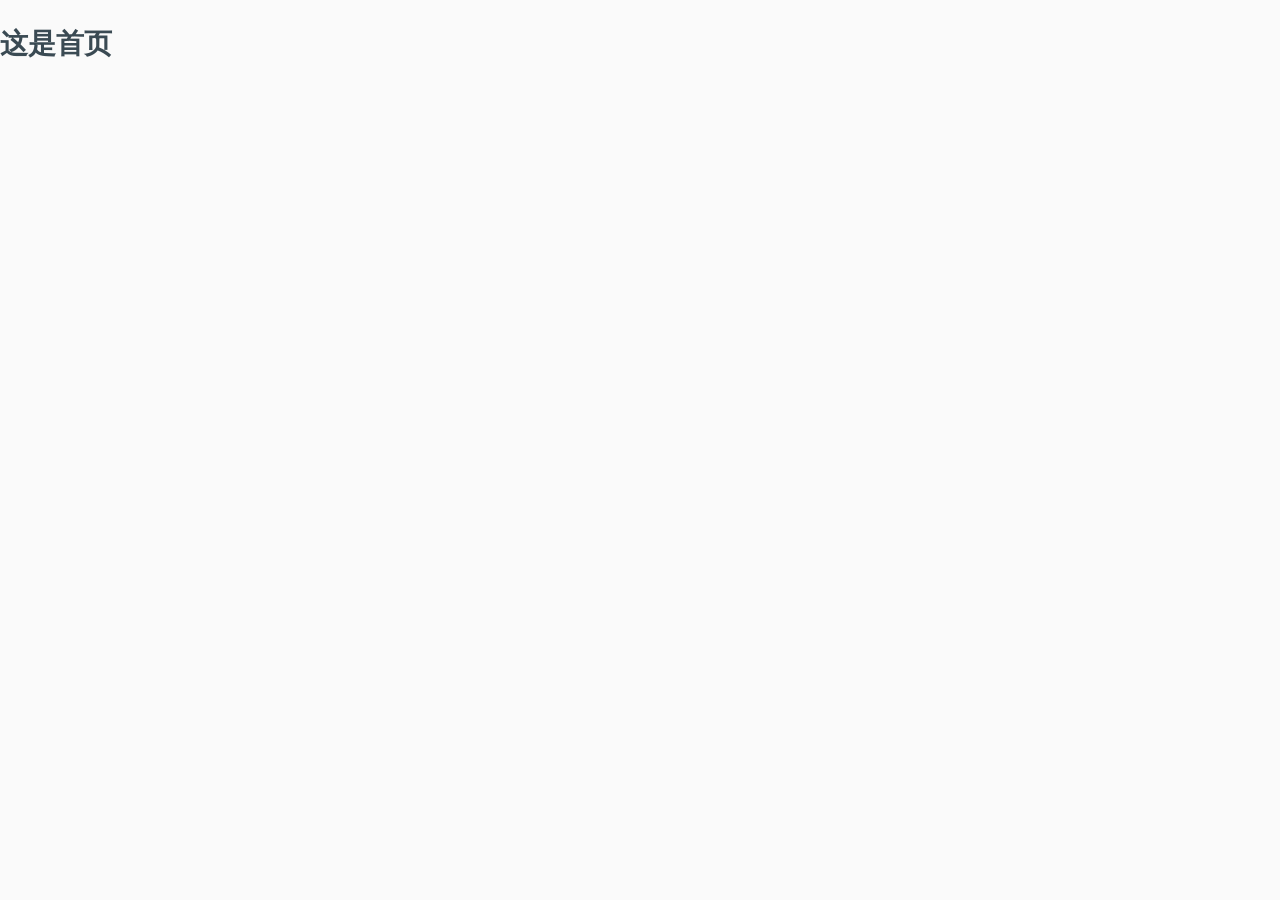
==== commit 00ead37b: "前端模板" ====
--- a/src/main/webapp/WEB-INF/index.html
+++ b/src/main/webapp/WEB-INF/index.html
@@ -1,5 +1,6 @@
 <!doctype html>
-<html lang="en"><head>
+<html lang="en">
+<head>
     <meta charset="utf-8">
     <title>Bootstrap Admin</title>
     <meta content="IE=edge,chrome=1" http-equiv="X-UA-Compatible">
@@ -25,365 +26,6 @@
     <link rel="stylesheet" type="text/css" href="stylesheets/premium.css">
 
 </head>
-<body class=" theme-blue">
-
-    <!-- Demo page code -->
-
-    <script type="text/javascript">
-        $(function() {
-            var match = document.cookie.match(new RegExp('color=([^;]+)'));
-            if(match) var color = match[1];
-            if(color) {
-                $('body').removeClass(function (index, css) {
-                    return (css.match (/\btheme-\S+/g) || []).join(' ')
-                })
-                $('body').addClass('theme-' + color);
-            }
-
-            $('[data-popover="true"]').popover({html: true});
-            
-        });
-    </script>
-    <style type="text/css">
-        #line-chart {
-            height:300px;
-            width:800px;
-            margin: 0px auto;
-            margin-top: 1em;
-        }
-        .navbar-default .navbar-brand, .navbar-default .navbar-brand:hover { 
-            color: #fff;
-        }
-    </style>
-
-    <script type="text/javascript">
-        $(function() {
-            var uls = $('.sidebar-nav > ul > *').clone();
-            uls.addClass('visible-xs');
-            $('#main-menu').append(uls.clone());
-        });
-    </script>
-
-    <!-- Le HTML5 shim, for IE6-8 support of HTML5 elements -->
-    <!--[if lt IE 9]>
-      <script src="http://html5shim.googlecode.com/svn/trunk/html5.js"></script>
-    <![endif]-->
-
-    <!-- Le fav and touch icons -->
-    <link rel="shortcut icon" href="../assets/ico/favicon.ico">
-    <link rel="apple-touch-icon-precomposed" sizes="144x144" href="../assets/ico/apple-touch-icon-144-precomposed.png">
-    <link rel="apple-touch-icon-precomposed" sizes="114x114" href="../assets/ico/apple-touch-icon-114-precomposed.png">
-    <link rel="apple-touch-icon-precomposed" sizes="72x72" href="../assets/ico/apple-touch-icon-72-precomposed.png">
-    <link rel="apple-touch-icon-precomposed" href="../assets/ico/apple-touch-icon-57-precomposed.png">
-  
-
-  <!--[if lt IE 7 ]> <body class="ie ie6"> <![endif]-->
-  <!--[if IE 7 ]> <body class="ie ie7 "> <![endif]-->
-  <!--[if IE 8 ]> <body class="ie ie8 "> <![endif]-->
-  <!--[if IE 9 ]> <body class="ie ie9 "> <![endif]-->
-  <!--[if (gt IE 9)|!(IE)]><!--> 
-   
-  <!--<![endif]-->
-
-    <div class="navbar navbar-default" role="navigation">
-        <div class="navbar-header">
-          <button type="button" class="navbar-toggle collapsed" data-toggle="collapse" data-target=".navbar-collapse">
-            <span class="sr-only">Toggle navigation</span>
-            <span class="icon-bar"></span>
-            <span class="icon-bar"></span>
-            <span class="icon-bar"></span>
-          </button>
-          <a class="" href="index.html"><span class="navbar-brand"><span class="fa fa-paper-plane"></span> Aircraft</span></a></div>
-
-        <div class="navbar-collapse collapse" style="height: 1px;">
-          <ul id="main-menu" class="nav navbar-nav navbar-right">
-            <li class="dropdown hidden-xs">
-                <a href="#" class="dropdown-toggle" data-toggle="dropdown">
-                    <span class="glyphicon glyphicon-user padding-right-small" style="position:relative;top: 3px;"></span> Jack Smith
-                    <i class="fa fa-caret-down"></i>
-                </a>
-
-              <ul class="dropdown-menu">
-                <li><a href="./">My Account</a></li>
-                <li class="divider"></li>
-                <li class="dropdown-header">Admin Panel</li>
-                <li><a href="./">Users</a></li>
-                <li><a href="./">Security</a></li>
-                <li><a tabindex="-1" href="./">Payments</a></li>
-                <li class="divider"></li>
-                <li><a tabindex="-1" href="sign-in.html">Logout</a></li>
-              </ul>
-            </li>
-          </ul>
-
-        </div>
-      </div>
-    </div>
-    <div class="copyrights">Collect from <a href="http://www.cssmoban.com/"  title="网站模板">网站模板</a></div>
-
-    <div class="sidebar-nav">
-    <ul>
-    <li><a href="#" data-target=".dashboard-menu" class="nav-header" data-toggle="collapse"><i class="fa fa-fw fa-dashboard"></i> Dashboard<i class="fa fa-collapse"></i></a></li>
-    <li><ul class="dashboard-menu nav nav-list collapse in">
-            <li><a href="index.html"><span class="fa fa-caret-right"></span> Main</a></li>
-            <li ><a href="users.html"><span class="fa fa-caret-right"></span> User List</a></li>
-            <li ><a href="user.html"><span class="fa fa-caret-right"></span> User Profile</a></li>
-            <li ><a href="media.html"><span class="fa fa-caret-right"></span> Media</a></li>
-            <li ><a href="calendar.html"><span class="fa fa-caret-right"></span> Calendar</a></li>
-    </ul></li>
-
-    <li data-popover="true" data-content="Items in this group require a <strong><a href='http://portnine.com/bootstrap-themes/aircraft' target='blank'>premium license</a><strong>." rel="popover" data-placement="right"><a href="#" data-target=".premium-menu" class="nav-header collapsed" data-toggle="collapse"><i class="fa fa-fw fa-fighter-jet"></i> Premium Features<i class="fa fa-collapse"></i></a></li>
-        <li><ul class="premium-menu nav nav-list collapse">
-                <li class="visible-xs visible-sm"><a href="#">- Premium features require a license -</a></span>
-            <li ><a href="premium-profile.html"><span class="fa fa-caret-right"></span> Enhanced Profile</a></li>
-            <li ><a href="premium-blog.html"><span class="fa fa-caret-right"></span> Blog</a></li>
-            <li ><a href="premium-blog-item.html"><span class="fa fa-caret-right"></span> Blog Page</a></li>
-            <li ><a href="premium-pricing-tables.html"><span class="fa fa-caret-right"></span> Pricing Tables</a></li>
-            <li ><a href="premium-upgrade-account.html"><span class="fa fa-caret-right"></span> Upgrade Account</a></li>
-            <li ><a href="premium-widgets.html"><span class="fa fa-caret-right"></span> Widgets</a></li>
-            <li ><a href="premium-timeline.html"><span class="fa fa-caret-right"></span> Activity Timeline</a></li>
-            <li ><a href="premium-users.html"><span class="fa fa-caret-right"></span> Enhanced Users List</a></li>
-            <li ><a href="premium-media.html"><span class="fa fa-caret-right"></span> Enhanced Media</a></li>
-            <li ><a href="premium-invoice.html"><span class="fa fa-caret-right"></span> Invoice</a></li>
-            <li ><a href="premium-build.html"><span class="fa fa-caret-right"></span> Advanced Tools</a></li>
-            <li ><a href="premium-colors.html"><span class="fa fa-caret-right"></span> Additional Color Themes</a></li>
-    </ul></li>
-
-        <li><a href="#" data-target=".accounts-menu" class="nav-header collapsed" data-toggle="collapse"><i class="fa fa-fw fa-briefcase"></i> Account <span class="label label-info">+3</span></a></li>
-        <li><ul class="accounts-menu nav nav-list collapse">
-            <li ><a href="sign-in.html"><span class="fa fa-caret-right"></span> Sign In</a></li>
-            <li ><a href="sign-up.html"><span class="fa fa-caret-right"></span> Sign Up</a></li>
-            <li ><a href="reset-password.html"><span class="fa fa-caret-right"></span> Reset Password</a></li>
-    </ul></li>
-
-        <li><a href="#" data-target=".legal-menu" class="nav-header collapsed" data-toggle="collapse"><i class="fa fa-fw fa-legal"></i> Legal<i class="fa fa-collapse"></i></a></li>
-        <li><ul class="legal-menu nav nav-list collapse">
-            <li ><a href="privacy-policy.html"><span class="fa fa-caret-right"></span> Privacy Policy</a></li>
-            <li ><a href="terms-and-conditions.html"><span class="fa fa-caret-right"></span> Terms and Conditions</a></li>
-    </ul></li>
-
-        <li><a href="help.html" class="nav-header"><i class="fa fa-fw fa-question-circle"></i> Help</a></li>
-            <li><a href="faq.html" class="nav-header"><i class="fa fa-fw fa-comment"></i> Faq</a></li>
-                <li><a href="http://portnine.com/bootstrap-themes/aircraft" class="nav-header" target="blank"><i class="fa fa-fw fa-heart"></i> Get Premium</a></li>
-            </ul>
-    </div>
-
-    <div class="content">
-        <div class="header">
-            <div class="stats">
-    <p class="stat"><span class="label label-info">5</span> Tickets</p>
-    <p class="stat"><span class="label label-success">27</span> Tasks</p>
-    <p class="stat"><span class="label label-danger">15</span> Overdue</p>
-</div>
-
-            <h1 class="page-title">Dashboard</h1>
-                    <ul class="breadcrumb">
-            <li><a href="index.html">Home</a> </li>
-            <li class="active">Dashboard</li>
-        </ul>
-
-        </div>
-        <div class="main-content">
-            
-
-
-
-
-    <div class="panel panel-default">
-        <a href="#page-stats" class="panel-heading" data-toggle="collapse">Latest Stats</a>
-        <div id="page-stats" class="panel-collapse panel-body collapse in">
-
-                    <div class="row">
-                        <div class="col-md-3 col-sm-6">
-                            <div class="knob-container">
-                                <input class="knob" data-width="200" data-min="0" data-max="3000" data-displayPrevious="true" value="2500" data-fgColor="#92A3C2" data-readOnly=true;>
-                                <h3 class="text-muted text-center">Accounts</h3>
-                            </div>
-                        </div>
-                        <div class="col-md-3 col-sm-6">
-                            <div class="knob-container">
-                                <input class="knob" data-width="200" data-min="0" data-max="4500" data-displayPrevious="true" value="3299" data-fgColor="#92A3C2" data-readOnly=true;>
-                                <h3 class="text-muted text-center">Subscribers</h3>
-                            </div>
-                        </div>
-                        <div class="col-md-3 col-sm-6">
-                            <div class="knob-container">
-                                <input class="knob" data-width="200" data-min="0" data-max="2700" data-displayPrevious="true" value="1840" data-fgColor="#92A3C2" data-readOnly=true;>
-                                <h3 class="text-muted text-center">Pending</h3>
-                            </div>
-                        </div>
-                        <div class="col-md-3 col-sm-6">
-                            <div class="knob-container">
-                                <input class="knob" data-width="200" data-min="0" data-max="15000" data-displayPrevious="true" value="10067" data-fgColor="#92A3C2" data-readOnly=true;>
-                                <h3 class="text-muted text-center">Completed</h3>
-                            </div>
-                        </div>
-                    </div>
-        </div>
-    </div>
-
-<div class="row">
-    <div class="col-sm-6 col-md-6">
-        <div class="panel panel-default">
-            <div class="panel-heading no-collapse">Not Collapsible<span class="label label-warning">+10</span></div>
-            <table class="table table-bordered table-striped">
-              <thead>
-                <tr>
-                  <th>First Name</th>
-                  <th>Last Name</th>
-                  <th>Username</th>
-                </tr>
-              </thead>
-              <tbody>
-                <tr>
-                  <td>Mark</td>
-                  <td>Tompson</td>
-                  <td>the_mark7</td>
-                </tr>
-                <tr>
-                  <td>Ashley</td>
-                  <td>Jacobs</td>
-                  <td>ash11927</td>
-                </tr>
-                <tr>
-                  <td>Audrey</td>
-                  <td>Ann</td>
-                  <td>audann84</td>
-                </tr>
-                <tr>
-                  <td>John</td>
-                  <td>Robinson</td>
-                  <td>jr5527</td>
-                </tr>
-                <tr>
-                  <td>Aaron</td>
-                  <td>Butler</td>
-                  <td>aaron_butler</td>
-                </tr>
-                <tr>
-                  <td>Chris</td>
-                  <td>Albert</td>
-                  <td>cab79</td>
-                </tr>
-              </tbody>
-            </table>
-        </div>
-    </div>
-    <div class="col-sm-6 col-md-6">
-        <div class="panel panel-default">
-            <a href="#widget1container" class="panel-heading" data-toggle="collapse">Collapsible </a>
-            <div id="widget1container" class="panel-body collapse in">
-                <h2>Here's a Tip</h2>
-                <p>This template was developed with <a href="http://middlemanapp.com/" target="_blank">Middleman</a> and includes .erb layouts and views.</p>
-                <p>All of the views you see here (sign in, sign up, users, etc) are already split up so you don't have to waste your time doing it yourself!</p>
-                <p>The layout.erb file includes the header, footer, and side navigation and all of the views are broken out into their own files.</p>
-                <p>If you aren't using Ruby, there is also a set of plain HTML files for each page, just like you would expect.</p>
-            </div>
-        </div>
-    </div>
-</div>
-
-<div class="row">
-    <div class="col-sm-6 col-md-6">
-        <div class="panel panel-default"> 
-            <div class="panel-heading no-collapse">
-                <span class="panel-icon pull-right">
-                    <a href="#" class="demo-cancel-click" rel="tooltip" title="Click to refresh"><i class="fa fa-refresh"></i></a>
-                </span>
-
-                Needed to Close
-            </div>
-            <table class="table list">
-              <tbody>
-                  <tr>
-                      <td>
-                          <a href="#"><p class="title">Care Hospital</p></a>
-                          <p class="info">Sales Rating: 86%</p>
-                      </td>
-                      <td>
-                          <p>Date: 7/19/2012</p>
-                          <a href="#">View Transaction</a>
-                      </td>
-                      <td>
-                          <p class="text-danger h3 pull-right" style="margin-top: 12px;">$20,500</p>
-                      </td>
-                  </tr>
-                  <tr>
-                      <td>
-                          <a href="#"><p class="title">Custom Eyesight</p></a>
-                          <p class="info">Sales Rating: 58%</p>
-                      </td>
-                      <td>
-                          <p>Date: 7/19/2012</p>
-                          <a href="#">View Transaction</a>
-                      </td>
-                      <td>
-                          <p class="text-danger h3 pull-right" style="margin-top: 12px;">$12,600</p>
-                      </td>
-                  </tr>
-                  <tr>
-                      <td>
-                          <a href="#"><p class="title">Clear Dental</p></a>
-                          <p class="info">Sales Rating: 76%</p>
-                      </td>
-                      <td>
-                          <p>Date: 7/19/2012</p>
-                          <a href="#">View Transaction</a>
-                      </td>
-                      <td>
-                          <p class="text-danger h3 pull-right" style="margin-top: 12px;">$2,500</p>
-                      </td>
-                  </tr>
-                  <tr>
-                      <td>
-                          <a href="#"><p class="title">Safe Insurance</p></a>
-                          <p class="info">Sales Rating: 82%</p>
-                      </td>
-                      <td>
-                          <p>Date: 7/19/2012</p>
-                          <a href="#">View Transaction</a>
-                      </td>
-                      <td>
-                          <p class="text-danger h3 pull-right" style="margin-top: 12px;">$22,400</p>
-                      </td>
-                  </tr>
-                    
-              </tbody>
-            </table>
-        </div>
-    </div>
-    <div class="col-sm-6 col-md-6">
-        <div class="panel panel-default">
-            <a href="#widget2container" class="panel-heading" data-toggle="collapse">Collapsible </a>
-            <div id="widget2container" class="panel-body collapse in">
-                <h2>Built with Less</h2>
-                <p>The CSS is built with Less. There is a compiled version included if you prefer plain CSS.</p>
-                <p>Fava bean jícama seakale beetroot courgette shallot amaranth pea garbanzo carrot radicchio peanut leek pea sprouts arugula brussels sprout green bean. Spring onion broccoli chicory shallot winter purslane pumpkin gumbo cabbage squash beet greens lettuce celery. Gram zucchini swiss chard mustard burdock radish brussels sprout groundnut. Asparagus horseradish beet greens broccoli brussels.</p>
-                <p><a class="btn btn-primary">Learn more »</a></p>
-            </div>
-        </div>
-    </div>
-</div>
-
-
-            <footer>
-                <hr>
-
-                
-                <p class="pull-right">Collect from <a href="http://www.cssmoban.com/" title="网页模板" target="_blank">网页模板</a></p>
-                <p>© 2014 <a href="#" target="_blank">Portnine</a></p>
-            </footer>
-        </div>
-    </div>
-
-
-    <script src="lib/bootstrap/js/bootstrap.js"></script>
-    <script type="text/javascript">
-        $("[rel=tooltip]").tooltip();
-        $(function() {
-            $('.demo-cancel-click').click(function(){return false;});
-        });
-    </script>
-    
-  
-</body></html>
+<body>
+<h2>这是首页</h2>
+</body>
--- a/src/main/webapp/WEB-INF/stylesheets/premium.css
+++ b/src/main/webapp/WEB-INF/stylesheets/premium.css
@@ -3,4 +3,12 @@
 /*After purchasing a premium license, the full source code will be available for download.*/
 
 
-h1.page{text-align:center;line-height:1.5em}h2.page{padding-top:2em;margin-bottom:1em;line-height:1.5em}h3.page-tagline{font-size:1.5em;text-align:center;margin:1em 0 2em 0;line-height:1.5em}.pricing.non-spaced.three .product{width:33%}.pricing.non-spaced.four .product{width:25%}.pricing.non-spaced .product{margin-left:-1px;float:left;box-sizing:border-box}.pricing .product{position:relative;z-index:1;margin-bottom:2em;border:1px solid #ccc;overflow:hidden;text-align:center}.pricing .product.popular{font-size:1.2em;margin-top:-1.5em;-webkit-box-shadow:0 0 10px rgba(51,51,51,0.1);-moz-box-shadow:0 0 10px rgba(51,51,51,0.1);box-shadow:0 0 10px rgba(51,51,51,0.1);z-index:2}.pricing .product p{text-align:left;padding:1em 0}.pricing .product h2{font-size:1.25em;padding:.5em .5em;margin-bottom:0;text-shadow:1px 1px 0 #fff;-webkit-border-top-right-radius:5px;-webkit-border-bottom-right-radius:0;-webkit-border-bottom-left-radius:0;-webkit-border-top-left-radius:5px;-moz-border-radius-topright:5px;-moz-border-radius-bottomright:0;-moz-border-radius-bottomleft:0;-moz-border-radius-topleft:5px;border-top-right-radius:5px;border-bottom-right-radius:0;border-bottom-left-radius:0;border-top-left-radius:5px;-moz-background-clip:padding;-webkit-background-clip:padding-box;background-clip:padding-box}.pricing .product ul{padding-left:0;margin-left:1em;margin-right:1em;margin-bottom:0;list-style:none}.pricing .product ul li{border-bottom:1px solid #eee;padding:1em 0;font-size:.9em}.pricing .product ul li:last-child{border-bottom:0}.pricing .product .price{text-align:center;font-weight:bold}.pricing .product .price.large{font-size:1.25em}.pricing .product .info{font-size:.8em}.pricing .product .call-to-action{text-align:center;margin:0;-webkit-border-top-right-radius:0;-webkit-border-bottom-right-radius:5px;-webkit-border-bottom-left-radius:5px;-webkit-border-top-left-radius:0;-moz-border-radius-topright:0;-moz-border-radius-bottomright:5px;-moz-border-radius-bottomleft:5px;-moz-border-radius-topleft:0;border-top-right-radius:0;border-bottom-right-radius:5px;border-bottom-left-radius:5px;border-top-left-radius:0;-moz-background-clip:padding;-webkit-background-clip:padding-box;background-clip:padding-box}.timeline{list-style:none;padding:20px 0 20px;position:relative}.timeline:before{top:0;bottom:0;position:absolute;content:" ";width:3px;background-color:#eee;left:50%;margin-left:-1.5px}.timeline>li{margin-bottom:20px;position:relative}.timeline>li:before,.timeline>li:after{content:" ";display:table}.timeline>li:after{clear:both}.timeline>li:before,.timeline>li:after{content:" ";display:table}.timeline>li:after{clear:both}.timeline>li>.timeline-panel{width:46%;float:left;border:1px solid #d4d4d4;border-radius:2px;padding:20px;position:relative;-webkit-box-shadow:0 1px 6px rgba(0,0,0,0.175);box-shadow:0 1px 6px rgba(0,0,0,0.175)}.timeline>li>.timeline-panel:before{position:absolute;top:26px;right:-15px;display:inline-block;border-top:15px solid transparent;border-left:15px solid #ccc;border-right:0 solid #ccc;border-bottom:15px solid transparent;content:" "}.timeline>li>.timeline-panel:after{position:absolute;top:27px;right:-14px;display:inline-block;border-top:14px solid transparent;border-left:14px solid #fff;border-right:0 solid #fff;border-bottom:14px solid transparent;content:" "}.timeline>li>.timeline-badge{color:#fff;width:50px;height:50px;line-height:50px;font-size:1.4em;text-align:center;position:absolute;top:16px;left:50%;margin-left:-25px;background-color:#999;z-index:100;border-top-right-radius:50%;border-top-left-radius:50%;border-bottom-right-radius:50%;border-bottom-left-radius:50%}.timeline>li.timeline-inverted>.timeline-panel{float:right}.timeline>li.timeline-inverted>.timeline-panel:before{border-left-width:0;border-right-width:15px;left:-15px;right:auto}.timeline>li.timeline-inverted>.timeline-panel:after{border-left-width:0;border-right-width:14px;left:-14px;right:auto}.timeline-badge.primary{background-color:#2e6da4 !important}.timeline-badge.success{background-color:#3f903f !important}.timeline-badge.warning{background-color:#f0ad4e !important}.timeline-badge.danger{background-color:#d9534f !important}.timeline-badge.info{background-color:#5bc0de !important}.timeline-title{margin-top:0;color:inherit}.timeline-body>p,.timeline-body>ul{margin-bottom:0}.timeline-body>p+p{margin-top:5px}@media(max-width:767px){ul.timeline:before{left:40px}ul.timeline>li>.timeline-panel{width:calc(10%);width:-moz-calc(10%);width:-webkit-calc(10%)}ul.timeline>li>.timeline-badge{left:15px;margin-left:0;top:16px}ul.timeline>li>.timeline-panel{float:right}ul.timeline>li>.timeline-panel:before{border-left-width:0;border-right-width:15px;left:-15px;right:auto}ul.timeline>li>.timeline-panel:after{border-left-width:0;border-right-width:14px;left:-14px;right:auto}}.inbox .nav-tabs .glyphicon:not(.no-margin){margin-right:10px}.inbox .tab-pane .list-group-item:first-child{border-top-right-radius:0;border-top-left-radius:0}.inbox .tab-pane .list-group-item:last-child{border-bottom-right-radius:0;border-bottom-left-radius:0}.inbox .tab-pane .list-group .checkbox{display:inline-block;margin:0}.inbox .tab-pane .list-group input[type="checkbox"]{margin-top:2px}.inbox .tab-pane .list-group .glyphicon{margin-right:5px}.inbox .tab-pane .list-group .glyphicon:hover{color:#ffbc00}.inbox a.list-group-item.read{color:#222;background-color:#f3f3f3}.inbox hr{margin-top:5px;margin-bottom:10px}.inbox .nav-pills>li>a{padding:5px 10px}.inbox .ad{padding:5px;background:#f5f5f5;color:#222;font-size:80%;border:1px solid #e5e5e5}.inbox .ad a.title{color:#15C;text-decoration:none;font-weight:bold;font-size:110%}.inbox .ad a.url{color:#093;text-decoration:none}img.user{max-width:48px;max-height:48px;border-radius:48px}.color{border:4px solid #fff;box-shadow:1px 1px 0 #ccc,-1px -1px 0 #ccc;box-shadow:inset 4px 4px 0 #fff,inset -4px -4px 0 #fff;border:1px solid #ccc;width:120px;height:120px;display:inline-block}.label.tag{margin-bottom:.5em;display:inline-block;padding:.75em}.theme-1.color{background:#4d5b76}.theme-1 .navbar{background:#4d5b76;background:-webkit-gradient(linear,left bottom,left top,color-stop(0,#4d5b76),color-stop(1,#6f80a1));background:-ms-linear-gradient(bottom,#4d5b76,#6f80a1);background:-moz-linear-gradient(center bottom,#4d5b76 0,#6f80a1 100%);background:-o-linear-gradient(bottom,#4d5b76,#6f80a1);filter:progid:dximagetransform.microsoft.gradient(startColorStr='#4d5b76',EndColorStr='#6f80a1');-ms-filter:"progid:DXImageTransform.Microsoft.gradient(startColorStr='#6f80a1',EndColorStr='#4d5b76')"}.theme-2.color{background:#444}.theme-2 .navbar{background:#444;background:-webkit-gradient(linear,left bottom,left top,color-stop(0,#444),color-stop(1,#6a6a6a));background:-ms-linear-gradient(bottom,#444,#6a6a6a);background:-moz-linear-gradient(center bottom,#444 0,#6a6a6a 100%);background:-o-linear-gradient(bottom,#444,#6a6a6a);filter:progid:dximagetransform.microsoft.gradient(startColorStr='#4d5b76',EndColorStr='#6f80a1');-ms-filter:"progid:DXImageTransform.Microsoft.gradient(startColorStr='#6a6a6a',EndColorStr='#444444')"}.theme-3.color{background:#334a78}.theme-3 .navbar{background:#334a78;background:-webkit-gradient(linear,left bottom,left top,color-stop(0,#334a78),color-stop(1,#4a6bae));background:-ms-linear-gradient(bottom,#334a78,#4a6bae);background:-moz-linear-gradient(center bottom,#334a78 0,#4a6bae 100%);background:-o-linear-gradient(bottom,#334a78,#4a6bae);filter:progid:dximagetransform.microsoft.gradient(startColorStr='#4d5b76',EndColorStr='#6f80a1');-ms-filter:"progid:DXImageTransform.Microsoft.gradient(startColorStr='#4a6bae',EndColorStr='#334a78')"}.theme-4.color{background:#4b648b}.theme-4 .navbar{background:#4b648b;background:-webkit-gradient(linear,left bottom,left top,color-stop(0,#4b648b),color-stop(1,#718ab2));background:-ms-linear-gradient(bottom,#4b648b,#718ab2);background:-moz-linear-gradient(center bottom,#4b648b 0,#718ab2 100%);background:-o-linear-gradient(bottom,#4b648b,#718ab2);filter:progid:dximagetransform.microsoft.gradient(startColorStr='#4d5b76',EndColorStr='#6f80a1');-ms-filter:"progid:DXImageTransform.Microsoft.gradient(startColorStr='#718ab2',EndColorStr='#4b648b')"}.theme-5.color{background:#534a37}.theme-5 .navbar{background:#534a37;background:-webkit-gradient(linear,left bottom,left top,color-stop(0,#534a37),color-stop(1,#817355));background:-ms-linear-gradient(bottom,#534a37,#817355);background:-moz-linear-gradient(center bottom,#534a37 0,#817355 100%);background:-o-linear-gradient(bottom,#534a37,#817355);filter:progid:dximagetransform.microsoft.gradient(startColorStr='#4d5b76',EndColorStr='#6f80a1');-ms-filter:"progid:DXImageTransform.Microsoft.gradient(startColorStr='#817355',EndColorStr='#534a37')"}.theme-6.color{background:#252c38}.theme-6 .navbar{background:#252c38;background:-webkit-gradient(linear,left bottom,left top,color-stop(0,#252c38),color-stop(1,#435066));background:-ms-linear-gradient(bottom,#252c38,#435066);background:-moz-linear-gradient(center bottom,#252c38 0,#435066 100%);background:-o-linear-gradient(bottom,#252c38,#435066);filter:progid:dximagetransform.microsoft.gradient(startColorStr='#4d5b76',EndColorStr='#6f80a1');-ms-filter:"progid:DXImageTransform.Microsoft.gradient(startColorStr='#435066',EndColorStr='#252c38')"}.theme-7.color{background:#777}.theme-7 .navbar{background:#777;background:-webkit-gradient(linear,left bottom,left top,color-stop(0,#777),color-stop(1,#9d9d9d));background:-ms-linear-gradient(bottom,#777,#9d9d9d);background:-moz-linear-gradient(center bottom,#777 0,#9d9d9d 100%);background:-o-linear-gradient(bottom,#777,#9d9d9d);filter:progid:dximagetransform.microsoft.gradient(startColorStr='#4d5b76',EndColorStr='#6f80a1');-ms-filter:"progid:DXImageTransform.Microsoft.gradient(startColorStr='#9d9d9d',EndColorStr='#777777')"}.theme-8.color{background:#616055}.theme-8 .navbar{background:#616055;background:-webkit-gradient(linear,left bottom,left top,color-stop(0,#616055),color-stop(1,#8a8879));background:-ms-linear-gradient(bottom,#616055,#8a8879);background:-moz-linear-gradient(center bottom,#616055 0,#8a8879 100%);background:-o-linear-gradient(bottom,#616055,#8a8879);filter:progid:dximagetransform.microsoft.gradient(startColorStr='#4d5b76',EndColorStr='#6f80a1');-ms-filter:"progid:DXImageTransform.Microsoft.gradient(startColorStr='#8a8879',EndColorStr='#616055')"}.comments .media-object{border-radius:48px}.thumb-sm{max-width:48px;max-height:48px}.thumb-md{max-width:128px;max-height:128px}.thumb-md img{max-width:100%}.text-light{color:#666}.pgallery .img-polaroid{padding:4px;border:0}.pgallery img{width:220px}.pgallery .thumbnail{margin:.75em .75em 0 0;border:1px solid #ccc;-webkit-border-radius:0;-moz-border-radius:0;border-radius:0;-moz-background-clip:padding;-webkit-background-clip:padding-box;background-clip:padding-box}.pgallery .image-data{background:white;line-height:1.5em;border-top:0;padding:0 5px}.pgallery .image-data i,.pgallery .image-data span{height:1.5em}.pgallery .image-data .title{font-size:.75em}.pgallery img{display:block;-webkit-transition:all .25s linear;-moz-transition:all .25s linear;-ms-transition:all .25s linear;-o-transition:all .25s linear;transition:all .25s linear}.pgallery img:hover{opacity:.8}.img-polaroid{-webkit-box-shadow:none;-moz-box-shadow:none;box-shadow:none;border:1px solid #ddd}
+h1.page{text-align:center;line-height:1.5em}
+h2.page{padding-top:2em;margin-bottom:1em;line-height:1.5em}
+h3.page-tagline{font-size:1.5em;text-align:center;margin:1em 0 2em 0;line-height:1.5em}
+.pricing.non-spaced.three .product{width:33%}
+.pricing.non-spaced.four .product{width:25%}
+.pricing.non-spaced .product{margin-left:-1px;float:left;box-sizing:border-box}
+.pricing .product{position:relative;z-index:1;margin-bottom:2em;border:1px solid #ccc;overflow:hidden;text-align:center}
+.pricing .product.popular{font-size:1.2em;margin-top:-1.5em;-webkit-box-shadow:0 0 10px rgba(51,51,51,0.1);-moz-box-shadow:0 0 10px rgba(51,51,51,0.1);box-shadow:0 0 10px rgba(51,51,51,0.1);z-index:2}.pricing .product p{text-align:left;padding:1em 0}.pricing .product h2{font-size:1.25em;padding:.5em .5em;margin-bottom:0;text-shadow:1px 1px 0 #fff;-webkit-border-top-right-radius:5px;-webkit-border-bottom-right-radius:0;-webkit-border-bottom-left-radius:0;-webkit-border-top-left-radius:5px;-moz-border-radius-topright:5px;-moz-border-radius-bottomright:0;-moz-border-radius-bottomleft:0;-moz-border-radius-topleft:5px;border-top-right-radius:5px;border-bottom-right-radius:0;border-bottom-left-radius:0;border-top-left-radius:5px;-moz-background-clip:padding;-webkit-background-clip:padding-box;background-clip:padding-box}.pricing .product ul{padding-left:0;margin-left:1em;margin-right:1em;margin-bottom:0;list-style:none}
+.pricing .product ul li{border-bottom:1px solid #eee;padding:1em 0;font-size:.9em}.pricing .product ul li:last-child{border-bottom:0}.pricing .product .price{text-align:center;font-weight:bold}.pricing .product .price.large{font-size:1.25em}.pricing .product .info{font-size:.8em}.pricing .product .call-to-action{text-align:center;margin:0;-webkit-border-top-right-radius:0;-webkit-border-bottom-right-radius:5px;-webkit-border-bottom-left-radius:5px;-webkit-border-top-left-radius:0;-moz-border-radius-topright:0;-moz-border-radius-bottomright:5px;-moz-border-radius-bottomleft:5px;-moz-border-radius-topleft:0;border-top-right-radius:0;border-bottom-right-radius:5px;border-bottom-left-radius:5px;border-top-left-radius:0;-moz-background-clip:padding;-webkit-background-clip:padding-box;background-clip:padding-box}.timeline{list-style:none;padding:20px 0 20px;position:relative}.timeline:before{top:0;bottom:0;position:absolute;content:" ";width:3px;background-color:#eee;left:50%;margin-left:-1.5px}.timeline>li{margin-bottom:20px;position:relative}.timeline>li:before,.timeline>li:after{content:" ";display:table}.timeline>li:after{clear:both}.timeline>li:before,.timeline>li:after{content:" ";display:table}.timeline>li:after{clear:both}.timeline>li>.timeline-panel{width:46%;float:left;border:1px solid #d4d4d4;border-radius:2px;padding:20px;position:relative;-webkit-box-shadow:0 1px 6px rgba(0,0,0,0.175);box-shadow:0 1px 6px rgba(0,0,0,0.175)}.timeline>li>.timeline-panel:before{position:absolute;top:26px;right:-15px;display:inline-block;border-top:15px solid transparent;border-left:15px solid #ccc;border-right:0 solid #ccc;border-bottom:15px solid transparent;content:" "}.timeline>li>.timeline-panel:after{position:absolute;top:27px;right:-14px;display:inline-block;border-top:14px solid transparent;border-left:14px solid #fff;border-right:0 solid #fff;border-bottom:14px solid transparent;content:" "}.timeline>li>.timeline-badge{color:#fff;width:50px;height:50px;line-height:50px;font-size:1.4em;text-align:center;position:absolute;top:16px;left:50%;margin-left:-25px;background-color:#999;z-index:100;border-top-right-radius:50%;border-top-left-radius:50%;border-bottom-right-radius:50%;border-bottom-left-radius:50%}.timeline>li.timeline-inverted>.timeline-panel{float:right}.timeline>li.timeline-inverted>.timeline-panel:before{border-left-width:0;border-right-width:15px;left:-15px;right:auto}.timeline>li.timeline-inverted>.timeline-panel:after{border-left-width:0;border-right-width:14px;left:-14px;right:auto}.timeline-badge.primary{background-color:#2e6da4 !important}.timeline-badge.success{background-color:#3f903f !important}.timeline-badge.warning{background-color:#f0ad4e !important}.timeline-badge.danger{background-color:#d9534f !important}.timeline-badge.info{background-color:#5bc0de !important}.timeline-title{margin-top:0;color:inherit}.timeline-body>p,.timeline-body>ul{margin-bottom:0}.timeline-body>p+p{margin-top:5px}@media(max-width:767px){ul.timeline:before{left:40px}ul.timeline>li>.timeline-panel{width:calc(10%);width:-moz-calc(10%);width:-webkit-calc(10%)}ul.timeline>li>.timeline-badge{left:15px;margin-left:0;top:16px}ul.timeline>li>.timeline-panel{float:right}ul.timeline>li>.timeline-panel:before{border-left-width:0;border-right-width:15px;left:-15px;right:auto}ul.timeline>li>.timeline-panel:after{border-left-width:0;border-right-width:14px;left:-14px;right:auto}}.inbox .nav-tabs .glyphicon:not(.no-margin){margin-right:10px}.inbox .tab-pane .list-group-item:first-child{border-top-right-radius:0;border-top-left-radius:0}.inbox .tab-pane .list-group-item:last-child{border-bottom-right-radius:0;border-bottom-left-radius:0}.inbox .tab-pane .list-group .checkbox{display:inline-block;margin:0}.inbox .tab-pane .list-group input[type="checkbox"]{margin-top:2px}.inbox .tab-pane .list-group .glyphicon{margin-right:5px}.inbox .tab-pane .list-group .glyphicon:hover{color:#ffbc00}.inbox a.list-group-item.read{color:#222;background-color:#f3f3f3}.inbox hr{margin-top:5px;margin-bottom:10px}.inbox .nav-pills>li>a{padding:5px 10px}.inbox .ad{padding:5px;background:#f5f5f5;color:#222;font-size:80%;border:1px solid #e5e5e5}.inbox .ad a.title{color:#15C;text-decoration:none;font-weight:bold;font-size:110%}.inbox .ad a.url{color:#093;text-decoration:none}img.user{max-width:48px;max-height:48px;border-radius:48px}.color{border:4px solid #fff;box-shadow:1px 1px 0 #ccc,-1px -1px 0 #ccc;box-shadow:inset 4px 4px 0 #fff,inset -4px -4px 0 #fff;border:1px solid #ccc;width:120px;height:120px;display:inline-block}.label.tag{margin-bottom:.5em;display:inline-block;padding:.75em}.theme-1.color{background:#4d5b76}.theme-1 .navbar{background:#4d5b76;background:-webkit-gradient(linear,left bottom,left top,color-stop(0,#4d5b76),color-stop(1,#6f80a1));background:-ms-linear-gradient(bottom,#4d5b76,#6f80a1);background:-moz-linear-gradient(center bottom,#4d5b76 0,#6f80a1 100%);background:-o-linear-gradient(bottom,#4d5b76,#6f80a1);filter:progid:dximagetransform.microsoft.gradient(startColorStr='#4d5b76',EndColorStr='#6f80a1');-ms-filter:"progid:DXImageTransform.Microsoft.gradient(startColorStr='#6f80a1',EndColorStr='#4d5b76')"}.theme-2.color{background:#444}.theme-2 .navbar{background:#444;background:-webkit-gradient(linear,left bottom,left top,color-stop(0,#444),color-stop(1,#6a6a6a));background:-ms-linear-gradient(bottom,#444,#6a6a6a);background:-moz-linear-gradient(center bottom,#444 0,#6a6a6a 100%);background:-o-linear-gradient(bottom,#444,#6a6a6a);filter:progid:dximagetransform.microsoft.gradient(startColorStr='#4d5b76',EndColorStr='#6f80a1');-ms-filter:"progid:DXImageTransform.Microsoft.gradient(startColorStr='#6a6a6a',EndColorStr='#444444')"}.theme-3.color{background:#334a78}.theme-3 .navbar{background:#334a78;background:-webkit-gradient(linear,left bottom,left top,color-stop(0,#334a78),color-stop(1,#4a6bae));background:-ms-linear-gradient(bottom,#334a78,#4a6bae);background:-moz-linear-gradient(center bottom,#334a78 0,#4a6bae 100%);background:-o-linear-gradient(bottom,#334a78,#4a6bae);filter:progid:dximagetransform.microsoft.gradient(startColorStr='#4d5b76',EndColorStr='#6f80a1');-ms-filter:"progid:DXImageTransform.Microsoft.gradient(startColorStr='#4a6bae',EndColorStr='#334a78')"}.theme-4.color{background:#4b648b}.theme-4 .navbar{background:#4b648b;background:-webkit-gradient(linear,left bottom,left top,color-stop(0,#4b648b),color-stop(1,#718ab2));background:-ms-linear-gradient(bottom,#4b648b,#718ab2);background:-moz-linear-gradient(center bottom,#4b648b 0,#718ab2 100%);background:-o-linear-gradient(bottom,#4b648b,#718ab2);filter:progid:dximagetransform.microsoft.gradient(startColorStr='#4d5b76',EndColorStr='#6f80a1');-ms-filter:"progid:DXImageTransform.Microsoft.gradient(startColorStr='#718ab2',EndColorStr='#4b648b')"}.theme-5.color{background:#534a37}.theme-5 .navbar{background:#534a37;background:-webkit-gradient(linear,left bottom,left top,color-stop(0,#534a37),color-stop(1,#817355));background:-ms-linear-gradient(bottom,#534a37,#817355);background:-moz-linear-gradient(center bottom,#534a37 0,#817355 100%);background:-o-linear-gradient(bottom,#534a37,#817355);filter:progid:dximagetransform.microsoft.gradient(startColorStr='#4d5b76',EndColorStr='#6f80a1');-ms-filter:"progid:DXImageTransform.Microsoft.gradient(startColorStr='#817355',EndColorStr='#534a37')"}.theme-6.color{background:#252c38}.theme-6 .navbar{background:#252c38;background:-webkit-gradient(linear,left bottom,left top,color-stop(0,#252c38),color-stop(1,#435066));background:-ms-linear-gradient(bottom,#252c38,#435066);background:-moz-linear-gradient(center bottom,#252c38 0,#435066 100%);background:-o-linear-gradient(bottom,#252c38,#435066);filter:progid:dximagetransform.microsoft.gradient(startColorStr='#4d5b76',EndColorStr='#6f80a1');-ms-filter:"progid:DXImageTransform.Microsoft.gradient(startColorStr='#435066',EndColorStr='#252c38')"}.theme-7.color{background:#777}.theme-7 .navbar{background:#777;background:-webkit-gradient(linear,left bottom,left top,color-stop(0,#777),color-stop(1,#9d9d9d));background:-ms-linear-gradient(bottom,#777,#9d9d9d);background:-moz-linear-gradient(center bottom,#777 0,#9d9d9d 100%);background:-o-linear-gradient(bottom,#777,#9d9d9d);filter:progid:dximagetransform.microsoft.gradient(startColorStr='#4d5b76',EndColorStr='#6f80a1');-ms-filter:"progid:DXImageTransform.Microsoft.gradient(startColorStr='#9d9d9d',EndColorStr='#777777')"}.theme-8.color{background:#616055}.theme-8 .navbar{background:#616055;background:-webkit-gradient(linear,left bottom,left top,color-stop(0,#616055),color-stop(1,#8a8879));background:-ms-linear-gradient(bottom,#616055,#8a8879);background:-moz-linear-gradient(center bottom,#616055 0,#8a8879 100%);background:-o-linear-gradient(bottom,#616055,#8a8879);filter:progid:dximagetransform.microsoft.gradient(startColorStr='#4d5b76',EndColorStr='#6f80a1');-ms-filter:"progid:DXImageTransform.Microsoft.gradient(startColorStr='#8a8879',EndColorStr='#616055')"}.comments .media-object{border-radius:48px}.thumb-sm{max-width:48px;max-height:48px}.thumb-md{max-width:128px;max-height:128px}.thumb-md img{max-width:100%}.text-light{color:#666}.pgallery .img-polaroid{padding:4px;border:0}.pgallery img{width:220px}.pgallery .thumbnail{margin:.75em .75em 0 0;border:1px solid #ccc;-webkit-border-radius:0;-moz-border-radius:0;border-radius:0;-moz-background-clip:padding;-webkit-background-clip:padding-box;background-clip:padding-box}.pgallery .image-data{background:white;line-height:1.5em;border-top:0;padding:0 5px}.pgallery .image-data i,.pgallery .image-data span{height:1.5em}.pgallery .image-data .title{font-size:.75em}.pgallery img{display:block;-webkit-transition:all .25s linear;-moz-transition:all .25s linear;-ms-transition:all .25s linear;-o-transition:all .25s linear;transition:all .25s linear}.pgallery img:hover{opacity:.8}.img-polaroid{-webkit-box-shadow:none;-moz-box-shadow:none;box-shadow:none;border:1px solid #ddd}
